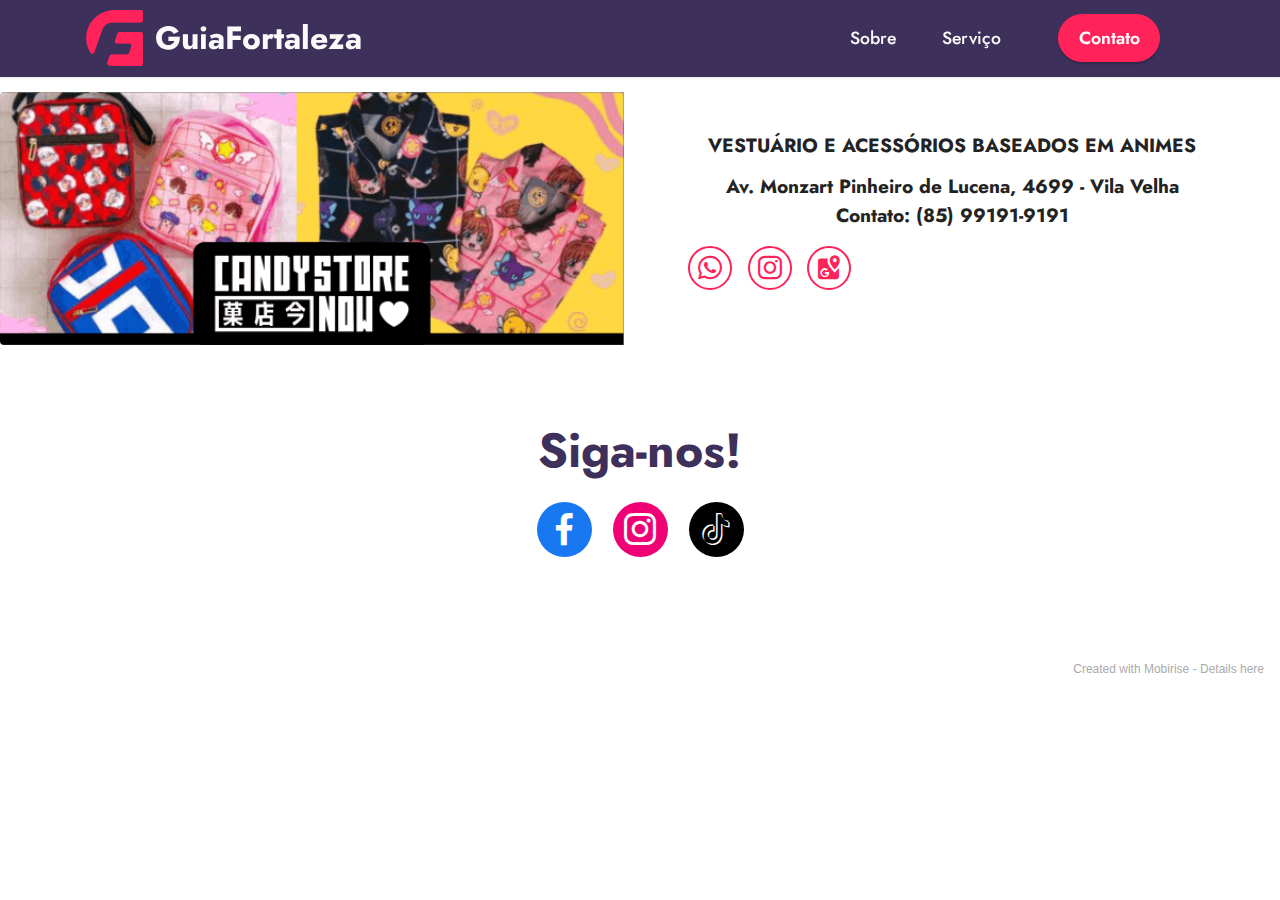
==== page1.html @ 25268244 "Add files via upload" ====
<!DOCTYPE html>
<html  >
<head>
  <!-- Site made with Mobirise Website Builder v5.5.0, https://mobirise.com -->
  <meta charset="UTF-8">
  <meta http-equiv="X-UA-Compatible" content="IE=edge">
  <meta name="generator" content="Mobirise v5.5.0, mobirise.com">
  <meta name="viewport" content="width=device-width, initial-scale=1, minimum-scale=1">
  <link rel="shortcut icon" href="assets/images/gflogo-112x111.png" type="image/x-icon">
  <meta name="description" content="As melhores lojas em um só lugar.">
  
  
  <title>Moda Feminina</title>
  <link rel="stylesheet" href="assets/bootstrap/css/bootstrap.min.css">
  <link rel="stylesheet" href="assets/bootstrap/css/bootstrap-grid.min.css">
  <link rel="stylesheet" href="assets/bootstrap/css/bootstrap-reboot.min.css">
  <link rel="stylesheet" href="assets/dropdown/css/style.css">
  <link rel="stylesheet" href="assets/socicon/css/styles.css">
  <link rel="stylesheet" href="assets/theme/css/style.css">
  <link rel="preload" href="https://fonts.googleapis.com/css?family=Jost:100,200,300,400,500,600,700,800,900,100i,200i,300i,400i,500i,600i,700i,800i,900i&display=swap" as="style" onload="this.onload=null;this.rel='stylesheet'">
  <noscript><link rel="stylesheet" href="https://fonts.googleapis.com/css?family=Jost:100,200,300,400,500,600,700,800,900,100i,200i,300i,400i,500i,600i,700i,800i,900i&display=swap"></noscript>
  <link rel="preload" as="style" href="assets/mobirise/css/mbr-additional.css"><link rel="stylesheet" href="assets/mobirise/css/mbr-additional.css" type="text/css">
  
  
  
  
</head>
<body>
  
  <section data-bs-version="5.1" class="menu menu2 cid-sQcCxmJMps" once="menu" id="menu2-y">
    
    <nav class="navbar navbar-dropdown navbar-fixed-top navbar-expand-lg">
        <div class="container">
            <div class="navbar-brand">
                <span class="navbar-logo">
                    <a href="index.html">
                        <img src="assets/images/gflogo-112x111.png" alt="Mobirise" style="height: 3.5rem;">
                    </a>
                </span>
                <span class="navbar-caption-wrap"><a class="navbar-caption text-white text-primary display-5" href="index.html">GuiaFortaleza<br></a></span>
            </div>
            <button class="navbar-toggler" type="button" data-toggle="collapse" data-bs-toggle="collapse" data-target="#navbarSupportedContent" data-bs-target="#navbarSupportedContent" aria-controls="navbarNavAltMarkup" aria-expanded="false" aria-label="Toggle navigation">
                <div class="hamburger">
                    <span></span>
                    <span></span>
                    <span></span>
                    <span></span>
                </div>
            </button>
            <div class="collapse navbar-collapse" id="navbarSupportedContent">
                <ul class="navbar-nav nav-dropdown" data-app-modern-menu="true"><li class="nav-item"><a class="nav-link link text-white display-4" href="https://mobiri.se">Sobre</a></li>
                    <li class="nav-item"><a class="nav-link link text-white display-4" href="https://mobiri.se">
                            Serviço</a></li></ul>
                
                <div class="navbar-buttons mbr-section-btn"><a class="btn btn-primary display-4" href="https://mobiri.se">Contato<br></a></div>
            </div>
        </div>
    </nav>
</section>

<section data-bs-version="5.1" class="team2 cid-sQcHciRrG6" xmlns="http://www.w3.org/1999/html" id="team2-16">
    
    
    <div>
        <div class="card">
            <div class="card-wrapper">
                <div class="row align-items-center">
                    <div class="col-12 col-md-6">
                        <div class="image-wrapper">
                            <img src="assets/images/csn-587x238.png" alt="Mobirise">
                        </div>
                    </div>
                    <div class="col-12 col-md">
                        <div class="card-box">
                            <h5 class="card-title mbr-fonts-style m-0 mb-3 display-7"><strong>VESTUÁRIO E ACESSÓRIOS BASEADOS EM ANIMES</strong></h5>
                            <h6 class="card-subtitle mbr-fonts-style mb-3 display-7"><strong>Av. Monzart Pinheiro de Lucena, 4699 - Vila Velha</strong><br><strong>Contato: (85) 99191-9191</strong></h6>
                            
                            <div class="social-row display-7">
                                <div class="soc-item">
                                    <a href="https://www.facebook.com/Mobirise/" target="_blank">
                                        <span class="mbr-iconfont socicon-whatsapp socicon"></span>
                                    </a>
                                </div>
                                <div class="soc-item">
                                    <a href="https://twitter.com/mobirise" target="_blank">
                                        <span class="mbr-iconfont socicon-instagram socicon"></span>
                                    </a>
                                </div>
                                <div class="soc-item">
                                    <a href="https://instagram.com/mobirise" target="_blank">
                                        <span class="mbr-iconfont socicon-googlemaps socicon"></span>
                                    </a>
                                </div>
                                
                                
                            </div>
                        </div>
                    </div>
                </div>
            </div>
        </div>
        
        
    </div>
</section>

<section data-bs-version="5.1" class="share3 cid-sQcCxp8EZg" id="share3-11">
    
     
    
    

    <div class="container">
        <div class="media-container-row">
            <div class="col-12">
                <h3 class="mbr-section-title align-center mb-3 mbr-fonts-style display-2">
                    <strong>Siga-nos!</strong></h3>
                <div class="social-list align-center">
                   
                    <a class="iconfont-wrapper bg-facebook m-2 " target="_blank" href="https://mobiri.se">
                            <span class="socicon-facebook socicon"></span>
                        </a>
                        
                        <a class="iconfont-wrapper bg-instagram m-2" href="https://mobiri.se" target="_blank">
                            <span class="socicon-instagram socicon"></span>
                        </a>
                        
                        
                        
                        
                        
                        <a class="iconfont-wrapper bg-tiktok m-2" href="https://mobiri.se" target="_blank">
                            <span class="socicon-tiktok socicon"></span>
                        </a>
                        
                        
                </div>
            </div>
        </div>
    </div>
</section><section style="background-color: #fff; font-family: -apple-system, BlinkMacSystemFont, 'Segoe UI', 'Roboto', 'Helvetica Neue', Arial, sans-serif; color:#aaa; font-size:12px; padding: 0; align-items: center; display: flex;"><a href="https://mobirise.site/l" style="flex: 1 1; height: 3rem; padding-left: 1rem;"></a><p style="flex: 0 0 auto; margin:0; padding-right:1rem;">Created with Mobirise - <a href="https://mobirise.site/k" style="color:#aaa;">Details here</a></p></section><script src="assets/bootstrap/js/bootstrap.bundle.min.js"></script>  <script src="assets/smoothscroll/smooth-scroll.js"></script>  <script src="assets/ytplayer/index.js"></script>  <script src="assets/dropdown/js/navbar-dropdown.js"></script>  <script src="assets/theme/js/script.js"></script>  
  
  
</body>
</html>
---- assets/dropdown/css/style.css ----
.navbar-dropdown {
  left: 0;
  padding: 0;
  position: absolute;
  right: 0;
  top: 0;
  transition: all 0.45s ease;
  z-index: 1030;
  background: #282828; }
  .navbar-dropdown .navbar-logo {
    margin-right: 0.8rem;
    transition: margin 0.3s ease-in-out;
    vertical-align: middle; }
    .navbar-dropdown .navbar-logo img {
      height: 3.125rem;
      transition: all 0.3s ease-in-out; }
    .navbar-dropdown .navbar-logo.mbr-iconfont {
      font-size: 3.125rem;
      line-height: 3.125rem; }
  .navbar-dropdown .navbar-caption {
    font-weight: 700;
    white-space: normal;
    vertical-align: -4px;
    line-height: 3.125rem !important; }
    .navbar-dropdown .navbar-caption, .navbar-dropdown .navbar-caption:hover {
      color: inherit;
      text-decoration: none; }
  .navbar-dropdown .mbr-iconfont + .navbar-caption {
    vertical-align: -1px; }
  .navbar-dropdown.navbar-fixed-top {
    position: fixed; }
  .navbar-dropdown .navbar-brand span {
    vertical-align: -4px; }
  .navbar-dropdown.bg-color.transparent {
    background: none; }
  .navbar-dropdown.navbar-short .navbar-brand {
    padding: 0.625rem 0; }
    .navbar-dropdown.navbar-short .navbar-brand span {
      vertical-align: -1px; }
  .navbar-dropdown.navbar-short .navbar-caption {
    line-height: 2.375rem !important;
    vertical-align: -2px; }
  .navbar-dropdown.navbar-short .navbar-logo {
    margin-right: 0.5rem; }
    .navbar-dropdown.navbar-short .navbar-logo img {
      height: 2.375rem; }
    .navbar-dropdown.navbar-short .navbar-logo.mbr-iconfont {
      font-size: 2.375rem;
      line-height: 2.375rem; }
  .navbar-dropdown.navbar-short .mbr-table-cell {
    height: 3.625rem; }
  .navbar-dropdown .navbar-close {
    left: 0.6875rem;
    position: fixed;
    top: 0.75rem;
    z-index: 1000; }
  .navbar-dropdown .hamburger-icon {
    content: "";
    display: inline-block;
    vertical-align: middle;
    width: 16px;
    -webkit-box-shadow: 0 -6px 0 1px #282828,0 0 0 1px #282828,0 6px 0 1px #282828;
    -moz-box-shadow: 0 -6px 0 1px #282828,0 0 0 1px #282828,0 6px 0 1px #282828;
    box-shadow: 0 -6px 0 1px #282828,0 0 0 1px #282828,0 6px 0 1px #282828; }

.dropdown-menu .dropdown-toggle[data-toggle="dropdown-submenu"]::after {
  border-bottom: 0.35em solid transparent;
  border-left: 0.35em solid;
  border-right: 0;
  border-top: 0.35em solid transparent;
  margin-left: 0.3rem; }

.dropdown-menu .dropdown-item:focus {
  outline: 0; }

.nav-dropdown {
  font-size: 0.75rem;
  font-weight: 500;
  height: auto !important; }
  .nav-dropdown .nav-btn {
    padding-left: 1rem; }
  .nav-dropdown .link {
    margin: .667em 1.667em;
    font-weight: 500;
    padding: 0;
    transition: color .2s ease-in-out; }
    .nav-dropdown .link.dropdown-toggle {
      margin-right: 2.583em; }
      .nav-dropdown .link.dropdown-toggle::after {
        margin-left: .25rem;
        border-top: 0.35em solid;
        border-right: 0.35em solid transparent;
        border-left: 0.35em solid transparent;
        border-bottom: 0; }
      .nav-dropdown .link.dropdown-toggle[aria-expanded="true"] {
        margin: 0;
        padding: 0.667em 3.263em  0.667em 1.667em; }
  .nav-dropdown .link::after,
  .nav-dropdown .dropdown-item::after {
    color: inherit; }
  .nav-dropdown .btn {
    font-size: 0.75rem;
    font-weight: 700;
    letter-spacing: 0;
    margin-bottom: 0;
    padding-left: 1.25rem;
    padding-right: 1.25rem; }
  .nav-dropdown .dropdown-menu {
    border-radius: 0;
    border: 0;
    left: 0;
    margin: 0;
    padding-bottom: 1.25rem;
    padding-top: 1.25rem;
    position: relative; }
  .nav-dropdown .dropdown-submenu {
    margin-left: 0.125rem;
    top: 0; }
  .nav-dropdown .dropdown-item {
    font-weight: 500;
    line-height: 2;
    padding: 0.3846em 4.615em 0.3846em 1.5385em;
    position: relative;
    transition: color .2s ease-in-out, background-color .2s ease-in-out; }
    .nav-dropdown .dropdown-item::after {
      margin-top: -0.3077em;
      position: absolute;
      right: 1.1538em;
      top: 50%; }
    .nav-dropdown .dropdown-item:focus, .nav-dropdown .dropdown-item:hover {
      background: none; }

@media (max-width: 767px) {
  .nav-dropdown.navbar-toggleable-sm {
    bottom: 0;
    display: none;
    left: 0;
    overflow-x: hidden;
    position: fixed;
    top: 0;
    transform: translateX(-100%);
    -ms-transform: translateX(-100%);
    -webkit-transform: translateX(-100%);
    width: 18.75rem;
    z-index: 999; } }
.nav-dropdown.navbar-toggleable-xl {
  bottom: 0;
  display: none;
  left: 0;
  overflow-x: hidden;
  position: fixed;
  top: 0;
  transform: translateX(-100%);
  -ms-transform: translateX(-100%);
  -webkit-transform: translateX(-100%);
  width: 18.75rem;
  z-index: 999; }

.nav-dropdown-sm {
  display: block !important;
  overflow-x: hidden;
  overflow: auto;
  padding-top: 3.875rem; }
  .nav-dropdown-sm::after {
    content: "";
    display: block;
    height: 3rem;
    width: 100%; }
  .nav-dropdown-sm.collapse.in ~ .navbar-close {
    display: block !important; }
  .nav-dropdown-sm.collapsing, .nav-dropdown-sm.collapse.in {
    transform: translateX(0);
    -ms-transform: translateX(0);
    -webkit-transform: translateX(0);
    transition: all 0.25s ease-out;
    -webkit-transition: all 0.25s ease-out;
    background: #282828; }
  .nav-dropdown-sm.collapsing[aria-expanded="false"] {
    transform: translateX(-100%);
    -ms-transform: translateX(-100%);
    -webkit-transform: translateX(-100%); }
  .nav-dropdown-sm .nav-item {
    display: block;
    margin-left: 0 !important;
    padding-left: 0; }
  .nav-dropdown-sm .link,
  .nav-dropdown-sm .dropdown-item {
    border-top: 1px dotted rgba(255, 255, 255, 0.1);
    font-size: 0.8125rem;
    line-height: 1.6;
    margin: 0 !important;
    padding: 0.875rem 2.4rem 0.875rem 1.5625rem !important;
    position: relative;
    white-space: normal; }
    .nav-dropdown-sm .link:focus, .nav-dropdown-sm .link:hover,
    .nav-dropdown-sm .dropdown-item:focus,
    .nav-dropdown-sm .dropdown-item:hover {
      background: rgba(0, 0, 0, 0.2) !important;
      color: #c0a375; }
  .nav-dropdown-sm .nav-btn {
    position: relative;
    padding: 1.5625rem 1.5625rem 0 1.5625rem; }
    .nav-dropdown-sm .nav-btn::before {
      border-top: 1px dotted rgba(255, 255, 255, 0.1);
      content: "";
      left: 0;
      position: absolute;
      top: 0;
      width: 100%; }
    .nav-dropdown-sm .nav-btn + .nav-btn {
      padding-top: 0.625rem; }
      .nav-dropdown-sm .nav-btn + .nav-btn::before {
        display: none; }
  .nav-dropdown-sm .btn {
    padding: 0.625rem 0; }
  .nav-dropdown-sm .dropdown-toggle[data-toggle="dropdown-submenu"]::after {
    margin-left: .25rem;
    border-top: 0.35em solid;
    border-right: 0.35em solid transparent;
    border-left: 0.35em solid transparent;
    border-bottom: 0; }
  .nav-dropdown-sm .dropdown-toggle[data-toggle="dropdown-submenu"][aria-expanded="true"]::after {
    border-top: 0;
    border-right: 0.35em solid transparent;
    border-left: 0.35em solid transparent;
    border-bottom: 0.35em solid; }
  .nav-dropdown-sm .dropdown-menu {
    margin: 0;
    padding: 0;
    position: relative;
    top: 0;
    left: 0;
    width: 100%;
    border: 0;
    float: none;
    border-radius: 0;
    background: none; }
  .nav-dropdown-sm .dropdown-submenu {
    left: 100%;
    margin-left: 0.125rem;
    margin-top: -1.25rem;
    top: 0; }

.navbar-toggleable-sm .nav-dropdown .dropdown-menu {
  position: absolute; }

.navbar-toggleable-sm .nav-dropdown .dropdown-submenu {
  left: 100%;
  margin-left: 0.125rem;
  margin-top: -1.25rem;
  top: 0; }

.navbar-toggleable-sm.opened .nav-dropdown .dropdown-menu {
  position: relative; }

.navbar-toggleable-sm.opened .nav-dropdown .dropdown-submenu {
  left: 0;
  margin-left: 00rem;
  margin-top: 0rem;
  top: 0; }

.is-builder .nav-dropdown.collapsing {
  transition: none !important; }
---- assets/socicon/css/styles.css ----
@charset "UTF-8";

@font-face {
  font-family: 'Socicon';
  src:  url('../fonts/socicon.eot');
  src:  url('../fonts/socicon.eot?#iefix') format('embedded-opentype'),
    url('../fonts/socicon.woff2') format('woff2'),
    url('../fonts/socicon.ttf') format('truetype'),
    url('../fonts/socicon.woff') format('woff'),
    url('../fonts/socicon.svg#socicon') format('svg');
  font-weight: normal;
  font-style: normal;
  font-display: swap;
}

[data-icon]:before {
  font-family: "socicon" !important;
  content: attr(data-icon);
  font-style: normal !important;
  font-weight: normal !important;
  font-variant: normal !important;
  text-transform: none !important;
  speak: none;
  line-height: 1;
  -webkit-font-smoothing: antialiased;
  -moz-osx-font-smoothing: grayscale;
}

[class^="socicon-"], [class*=" socicon-"] {
  /* use !important to prevent issues with browser extensions that change fonts */
  font-family: 'Socicon' !important;
  speak: none;
  font-style: normal;
  font-weight: normal;
  font-variant: normal;
  text-transform: none;
  line-height: 1;

  /* Better Font Rendering =========== */
  -webkit-font-smoothing: antialiased;
  -moz-osx-font-smoothing: grayscale;
}

.socicon-eitaa:before {
  content: "\e97c";
}
.socicon-soroush:before {
  content: "\e97d";
}
.socicon-bale:before {
  content: "\e97e";
}
.socicon-zazzle:before {
  content: "\e97b";
}
.socicon-society6:before {
  content: "\e97a";
}
.socicon-redbubble:before {
  content: "\e979";
}
.socicon-avvo:before {
  content: "\e978";
}
.socicon-stitcher:before {
  content: "\e977";
}
.socicon-googlehangouts:before {
  content: "\e974";
}
.socicon-dlive:before {
  content: "\e975";
}
.socicon-vsco:before {
  content: "\e976";
}
.socicon-flipboard:before {
  content: "\e973";
}
.socicon-ubuntu:before {
  content: "\e958";
}
.socicon-artstation:before {
  content: "\e959";
}
.socicon-invision:before {
  content: "\e95a";
}
.socicon-torial:before {
  content: "\e95b";
}
.socicon-collectorz:before {
  content: "\e95c";
}
.socicon-seenthis:before {
  content: "\e95d";
}
.socicon-googleplaymusic:before {
  content: "\e95e";
}
.socicon-debian:before {
  content: "\e95f";
}
.socicon-filmfreeway:before {
  content: "\e960";
}
.socicon-gnome:before {
  content: "\e961";
}
.socicon-itchio:before {
  content: "\e962";
}
.socicon-jamendo:before {
  content: "\e963";
}
.socicon-mix:before {
  content: "\e964";
}
.socicon-sharepoint:before {
  content: "\e965";
}
.socicon-tinder:before {
  content: "\e966";
}
.socicon-windguru:before {
  content: "\e967";
}
.socicon-cdbaby:before {
  content: "\e968";
}
.socicon-elementaryos:before {
  content: "\e969";
}
.socicon-stage32:before {
  content: "\e96a";
}
.socicon-tiktok:before {
  content: "\e96b";
}
.socicon-gitter:before {
  content: "\e96c";
}
.socicon-letterboxd:before {
  content: "\e96d";
}
.socicon-threema:before {
  content: "\e96e";
}
.socicon-splice:before {
  content: "\e96f";
}
.socicon-metapop:before {
  content: "\e970";
}
.socicon-naver:before {
  content: "\e971";
}
.socicon-remote:before {
  content: "\e972";
}
.socicon-internet:before {
  content: "\e957";
}
.socicon-moddb:before {
  content: "\e94b";
}
.socicon-indiedb:before {
  content: "\e94c";
}
.socicon-traxsource:before {
  content: "\e94d";
}
.socicon-gamefor:before {
  content: "\e94e";
}
.socicon-pixiv:before {
  content: "\e94f";
}
.socicon-myanimelist:before {
  content: "\e950";
}
.socicon-blackberry:before {
  content: "\e951";
}
.socicon-wickr:before {
  content: "\e952";
}
.socicon-spip:before {
  content: "\e953";
}
.socicon-napster:before {
  content: "\e954";
}
.socicon-beatport:before {
  content: "\e955";
}
.socicon-hackerone:before {
  content: "\e956";
}
.socicon-hackernews:before {
  content: "\e946";
}
.socicon-smashwords:before {
  content: "\e947";
}
.socicon-kobo:before {
  content: "\e948";
}
.socicon-bookbub:before {
  content: "\e949";
}
.socicon-mailru:before {
  content: "\e94a";
}
.socicon-gitlab:before {
  content: "\e945";
}
.socicon-instructables:before {
  content: "\e944";
}
.socicon-portfolio:before {
  content: "\e943";
}
.socicon-codered:before {
  content: "\e940";
}
.socicon-origin:before {
  content: "\e941";
}
.socicon-nextdoor:before {
  content: "\e942";
}
.socicon-udemy:before {
  content: "\e93f";
}
.socicon-livemaster:before {
  content: "\e93e";
}
.socicon-crunchbase:before {
  content: "\e93b";
}
.socicon-homefy:before {
  content: "\e93c";
}
.socicon-calendly:before {
  content: "\e93d";
}
.socicon-realtor:before {
  content: "\e90f";
}
.socicon-tidal:before {
  content: "\e910";
}
.socicon-qobuz:before {
  content: "\e911";
}
.socicon-natgeo:before {
  content: "\e912";
}
.socicon-mastodon:before {
  content: "\e913";
}
.socicon-unsplash:before {
  content: "\e914";
}
.socicon-homeadvisor:before {
  content: "\e915";
}
.socicon-angieslist:before {
  content: "\e916";
}
.socicon-codepen:before {
  content: "\e917";
}
.socicon-slack:before {
  content: "\e918";
}
.socicon-openaigym:before {
  content: "\e919";
}
.socicon-logmein:before {
  content: "\e91a";
}
.socicon-fiverr:before {
  content: "\e91b";
}
.socicon-gotomeeting:before {
  content: "\e91c";
}
.socicon-aliexpress:before {
  content: "\e91d";
}
.socicon-guru:before {
  content: "\e91e";
}
.socicon-appstore:before {
  content: "\e91f";
}
.socicon-homes:before {
  content: "\e920";
}
.socicon-zoom:before {
  content: "\e921";
}
.socicon-alibaba:before {
  content: "\e922";
}
.socicon-craigslist:before {
  content: "\e923";
}
.socicon-wix:before {
  content: "\e924";
}
.socicon-redfin:before {
  content: "\e925";
}
.socicon-googlecalendar:before {
  content: "\e926";
}
.socicon-shopify:before {
  content: "\e927";
}
.socicon-freelancer:before {
  content: "\e928";
}
.socicon-seedrs:before {
  content: "\e929";
}
.socicon-bing:before {
  content: "\e92a";
}
.socicon-doodle:before {
  content: "\e92b";
}
.socicon-bonanza:before {
  content: "\e92c";
}
.socicon-squarespace:before {
  content: "\e92d";
}
.socicon-toptal:before {
  content: "\e92e";
}
.socicon-gust:before {
  content: "\e92f";
}
.socicon-ask:before {
  content: "\e930";
}
.socicon-trulia:before {
  content: "\e931";
}
.socicon-loomly:before {
  content: "\e932";
}
.socicon-ghost:before {
  content: "\e933";
}
.socicon-upwork:before {
  content: "\e934";
}
.socicon-fundable:before {
  content: "\e935";
}
.socicon-booking:before {
  content: "\e936";
}
.socicon-googlemaps:before {
  content: "\e937";
}
.socicon-zillow:before {
  content: "\e938";
}
.socicon-niconico:before {
  content: "\e939";
}
.socicon-toneden:before {
  content: "\e93a";
}
.socicon-augment:before {
  content: "\e908";
}
.socicon-bitbucket:before {
  content: "\e909";
}
.socicon-fyuse:before {
  content: "\e90a";
}
.socicon-yt-gaming:before {
  content: "\e90b";
}
.socicon-sketchfab:before {
  content: "\e90c";
}
.socicon-mobcrush:before {
  content: "\e90d";
}
.socicon-microsoft:before {
  content: "\e90e";
}
.socicon-pandora:before {
  content: "\e907";
}
.socicon-messenger:before {
  content: "\e906";
}
.socicon-gamewisp:before {
  content: "\e905";
}
.socicon-bloglovin:before {
  content: "\e904";
}
.socicon-tunein:before {
  content: "\e903";
}
.socicon-gamejolt:before {
  content: "\e901";
}
.socicon-trello:before {
  content: "\e902";
}
.socicon-spreadshirt:before {
  content: "\e900";
}
.socicon-500px:before {
  content: "\e000";
}
.socicon-8tracks:before {
  content: "\e001";
}
.socicon-airbnb:before {
  content: "\e002";
}
.socicon-alliance:before {
  content: "\e003";
}
.socicon-amazon:before {
  content: "\e004";
}
.socicon-amplement:before {
  content: "\e005";
}
.socicon-android:before {
  content: "\e006";
}
.socicon-angellist:before {
  content: "\e007";
}
.socicon-apple:before {
  content: "\e008";
}
.socicon-appnet:before {
  content: "\e009";
}
.socicon-baidu:before {
  content: "\e00a";
}
.socicon-bandcamp:before {
  content: "\e00b";
}
.socicon-battlenet:before {
  content: "\e00c";
}
.socicon-mixer:before {
  content: "\e00d";
}
.socicon-bebee:before {
  content: "\e00e";
}
.socicon-bebo:before {
  content: "\e00f";
}
.socicon-behance:before {
  content: "\e010";
}
.socicon-blizzard:before {
  content: "\e011";
}
.socicon-blogger:before {
  content: "\e012";
}
.socicon-buffer:before {
  content: "\e013";
}
.socicon-chrome:before {
  content: "\e014";
}
.socicon-coderwall:before {
  content: "\e015";
}
.socicon-curse:before {
  content: "\e016";
}
.socicon-dailymotion:before {
  content: "\e017";
}
.socicon-deezer:before {
  content: "\e018";
}
.socicon-delicious:before {
  content: "\e019";
}
.socicon-deviantart:before {
  content: "\e01a";
}
.socicon-diablo:before {
  content: "\e01b";
}
.socicon-digg:before {
  content: "\e01c";
}
.socicon-discord:before {
  content: "\e01d";
}
.socicon-disqus:before {
  content: "\e01e";
}
.socicon-douban:before {
  content: "\e01f";
}
.socicon-draugiem:before {
  content: "\e020";
}
.socicon-dribbble:before {
  content: "\e021";
}
.socicon-drupal:before {
  content: "\e022";
}
.socicon-ebay:before {
  content: "\e023";
}
.socicon-ello:before {
  content: "\e024";
}
.socicon-endomodo:before {
  content: "\e025";
}
.socicon-envato:before {
  content: "\e026";
}
.socicon-etsy:before {
  content: "\e027";
}
.socicon-facebook:before {
  content: "\e028";
}
.socicon-feedburner:before {
  content: "\e029";
}
.socicon-filmweb:before {
  content: "\e02a";
}
.socicon-firefox:before {
  content: "\e02b";
}
.socicon-flattr:before {
  content: "\e02c";
}
.socicon-flickr:before {
  content: "\e02d";
}
.socicon-formulr:before {
  content: "\e02e";
}
.socicon-forrst:before {
  content: "\e02f";
}
.socicon-foursquare:before {
  content: "\e030";
}
.socicon-friendfeed:before {
  content: "\e031";
}
.socicon-github:before {
  content: "\e032";
}
.socicon-goodreads:before {
  content: "\e033";
}
.socicon-google:before {
  content: "\e034";
}
.socicon-googlescholar:before {
  content: "\e035";
}
.socicon-googlegroups:before {
  content: "\e036";
}
.socicon-googlephotos:before {
  content: "\e037";
}
.socicon-googleplus:before {
  content: "\e038";
}
.socicon-grooveshark:before {
  content: "\e039";
}
.socicon-hackerrank:before {
  content: "\e03a";
}
.socicon-hearthstone:before {
  content: "\e03b";
}
.socicon-hellocoton:before {
  content: "\e03c";
}
.socicon-heroes:before {
  content: "\e03d";
}
.socicon-smashcast:before {
  content: "\e03e";
}
.socicon-horde:before {
  content: "\e03f";
}
.socicon-houzz:before {
  content: "\e040";
}
.socicon-icq:before {
  content: "\e041";
}
.socicon-identica:before {
  content: "\e042";
}
.socicon-imdb:before {
  content: "\e043";
}
.socicon-instagram:before {
  content: "\e044";
}
.socicon-issuu:before {
  content: "\e045";
}
.socicon-istock:before {
  content: "\e046";
}
.socicon-itunes:before {
  content: "\e047";
}
.socicon-keybase:before {
  content: "\e048";
}
.socicon-lanyrd:before {
  content: "\e049";
}
.socicon-lastfm:before {
  content: "\e04a";
}
.socicon-line:before {
  content: "\e04b";
}
.socicon-linkedin:before {
  content: "\e04c";
}
.socicon-livejournal:before {
  content: "\e04d";
}
.socicon-lyft:before {
  content: "\e04e";
}
.socicon-macos:before {
  content: "\e04f";
}
.socicon-mail:before {
  content: "\e050";
}
.socicon-medium:before {
  content: "\e051";
}
.socicon-meetup:before {
  content: "\e052";
}
.socicon-mixcloud:before {
  content: "\e053";
}
.socicon-modelmayhem:before {
  content: "\e054";
}
.socicon-mumble:before {
  content: "\e055";
}
.socicon-myspace:before {
  content: "\e056";
}
.socicon-newsvine:before {
  content: "\e057";
}
.socicon-nintendo:before {
  content: "\e058";
}
.socicon-npm:before {
  content: "\e059";
}
.socicon-odnoklassniki:before {
  content: "\e05a";
}
.socicon-openid:before {
  content: "\e05b";
}
.socicon-opera:before {
  content: "\e05c";
}
.socicon-outlook:before {
  content: "\e05d";
}
.socicon-overwatch:before {
  content: "\e05e";
}
.socicon-patreon:before {
  content: "\e05f";
}
.socicon-paypal:before {
  content: "\e060";
}
.socicon-periscope:before {
  content: "\e061";
}
.socicon-persona:before {
  content: "\e062";
}
.socicon-pinterest:before {
  content: "\e063";
}
.socicon-play:before {
  content: "\e064";
}
.socicon-player:before {
  content: "\e065";
}
.socicon-playstation:before {
  content: "\e066";
}
.socicon-pocket:before {
  content: "\e067";
}
.socicon-qq:before {
  content: "\e068";
}
.socicon-quora:before {
  content: "\e069";
}
.socicon-raidcall:before {
  content: "\e06a";
}
.socicon-ravelry:before {
  content: "\e06b";
}
.socicon-reddit:before {
  content: "\e06c";
}
.socicon-renren:before {
  content: "\e06d";
}
.socicon-researchgate:before {
  content: "\e06e";
}
.socicon-residentadvisor:before {
  content: "\e06f";
}
.socicon-reverbnation:before {
  content: "\e070";
}
.socicon-rss:before {
  content: "\e071";
}
.socicon-sharethis:before {
  content: "\e072";
}
.socicon-skype:before {
  content: "\e073";
}
.socicon-slideshare:before {
  content: "\e074";
}
.socicon-smugmug:before {
  content: "\e075";
}
.socicon-snapchat:before {
  content: "\e076";
}
.socicon-songkick:before {
  content: "\e077";
}
.socicon-soundcloud:before {
  content: "\e078";
}
.socicon-spotify:before {
  content: "\e079";
}
.socicon-stackexchange:before {
  content: "\e07a";
}
.socicon-stackoverflow:before {
  content: "\e07b";
}
.socicon-starcraft:before {
  content: "\e07c";
}
.socicon-stayfriends:before {
  content: "\e07d";
}
.socicon-steam:before {
  content: "\e07e";
}
.socicon-storehouse:before {
  content: "\e07f";
}
.socicon-strava:before {
  content: "\e080";
}
.socicon-streamjar:before {
  content: "\e081";
}
.socicon-stumbleupon:before {
  content: "\e082";
}
.socicon-swarm:before {
  content: "\e083";
}
.socicon-teamspeak:before {
  content: "\e084";
}
.socicon-teamviewer:before {
  content: "\e085";
}
.socicon-technorati:before {
  content: "\e086";
}
.socicon-telegram:before {
  content: "\e087";
}
.socicon-tripadvisor:before {
  content: "\e088";
}
.socicon-tripit:before {
  content: "\e089";
}
.socicon-triplej:before {
  content: "\e08a";
}
.socicon-tumblr:before {
  content: "\e08b";
}
.socicon-twitch:before {
  content: "\e08c";
}
.socicon-twitter:before {
  content: "\e08d";
}
.socicon-uber:before {
  content: "\e08e";
}
.socicon-ventrilo:before {
  content: "\e08f";
}
.socicon-viadeo:before {
  content: "\e090";
}
.socicon-viber:before {
  content: "\e091";
}
.socicon-viewbug:before {
  content: "\e092";
}
.socicon-vimeo:before {
  content: "\e093";
}
.socicon-vine:before {
  content: "\e094";
}
.socicon-vkontakte:before {
  content: "\e095";
}
.socicon-warcraft:before {
  content: "\e096";
}
.socicon-wechat:before {
  content: "\e097";
}
.socicon-weibo:before {
  content: "\e098";
}
.socicon-whatsapp:before {
  content: "\e099";
}
.socicon-wikipedia:before {
  content: "\e09a";
}
.socicon-windows:before {
  content: "\e09b";
}
.socicon-wordpress:before {
  content: "\e09c";
}
.socicon-wykop:before {
  content: "\e09d";
}
.socicon-xbox:before {
  content: "\e09e";
}
.socicon-xing:before {
  content: "\e09f";
}
.socicon-yahoo:before {
  content: "\e0a0";
}
.socicon-yammer:before {
  content: "\e0a1";
}
.socicon-yandex:before {
  content: "\e0a2";
}
.socicon-yelp:before {
  content: "\e0a3";
}
.socicon-younow:before {
  content: "\e0a4";
}
.socicon-youtube:before {
  content: "\e0a5";
}
.socicon-zapier:before {
  content: "\e0a6";
}
.socicon-zerply:before {
  content: "\e0a7";
}
.socicon-zomato:before {
  content: "\e0a8";
}
.socicon-zynga:before {
  content: "\e0a9";
}
---- assets/theme/css/style.css ----
@charset "UTF-8";
section {
  background-color: #ffffff;
}

body {
  font-style: normal;
  line-height: 1.5;
  font-weight: 400;
  color: #232323;
  position: relative;
}

button {
  background-color: transparent;
  border-color: transparent;
}

section,
.container,
.container-fluid {
  position: relative;
  word-wrap: break-word;
}

a.mbr-iconfont:hover {
  text-decoration: none;
}

.article .lead p,
.article .lead ul,
.article .lead ol,
.article .lead pre,
.article .lead blockquote {
  margin-bottom: 0;
}

a {
  font-style: normal;
  font-weight: 400;
  cursor: pointer;
}
a, a:hover {
  text-decoration: none;
}

.mbr-section-title {
  font-style: normal;
  line-height: 1.3;
}

.mbr-section-subtitle {
  line-height: 1.3;
}

.mbr-text {
  font-style: normal;
  line-height: 1.7;
}

h1,
h2,
h3,
h4,
h5,
h6,
.display-1,
.display-2,
.display-4,
.display-5,
.display-7,
span,
p,
a {
  line-height: 1;
  word-break: break-word;
  word-wrap: break-word;
  font-weight: 400;
}

b,
strong {
  font-weight: bold;
}

input:-webkit-autofill, input:-webkit-autofill:hover, input:-webkit-autofill:focus, input:-webkit-autofill:active {
  transition-delay: 9999s;
  -webkit-transition-property: background-color, color;
  transition-property: background-color, color;
}

textarea[type=hidden] {
  display: none;
}

section {
  background-position: 50% 50%;
  background-repeat: no-repeat;
  background-size: cover;
}
section .mbr-background-video,
section .mbr-background-video-preview {
  position: absolute;
  bottom: 0;
  left: 0;
  right: 0;
  top: 0;
}

.hidden {
  visibility: hidden;
}

.mbr-z-index20 {
  z-index: 20;
}

/*! Base colors */
.mbr-white {
  color: #ffffff;
}

.mbr-black {
  color: #111111;
}

.mbr-bg-white {
  background-color: #ffffff;
}

.mbr-bg-black {
  background-color: #000000;
}

/*! Text-aligns */
.align-left {
  text-align: left;
}

.align-center {
  text-align: center;
}

.align-right {
  text-align: right;
}

/*! Font-weight  */
.mbr-light {
  font-weight: 300;
}

.mbr-regular {
  font-weight: 400;
}

.mbr-semibold {
  font-weight: 500;
}

.mbr-bold {
  font-weight: 700;
}

/*! Media  */
.media-content {
  flex-basis: 100%;
}

.media-container-row {
  display: flex;
  flex-direction: row;
  flex-wrap: wrap;
  justify-content: center;
  align-content: center;
  align-items: start;
}
.media-container-row .media-size-item {
  width: 400px;
}

.media-container-column {
  display: flex;
  flex-direction: column;
  flex-wrap: wrap;
  justify-content: center;
  align-content: center;
  align-items: stretch;
}
.media-container-column > * {
  width: 100%;
}

@media (min-width: 992px) {
  .media-container-row {
    flex-wrap: nowrap;
  }
}
figure {
  margin-bottom: 0;
  overflow: hidden;
}

figure[mbr-media-size] {
  transition: width 0.1s;
}

img,
iframe {
  display: block;
  width: 100%;
}

.card {
  background-color: transparent;
  border: none;
}

.card-box {
  width: 100%;
}

.card-img {
  text-align: center;
  flex-shrink: 0;
  -webkit-flex-shrink: 0;
}

.media {
  max-width: 100%;
  margin: 0 auto;
}

.mbr-figure {
  align-self: center;
}

.media-container > div {
  max-width: 100%;
}

.mbr-figure img,
.card-img img {
  width: 100%;
}

@media (max-width: 991px) {
  .media-size-item {
    width: auto !important;
  }

  .media {
    width: auto;
  }

  .mbr-figure {
    width: 100% !important;
  }
}
/*! Buttons */
.mbr-section-btn {
  margin-left: -0.6rem;
  margin-right: -0.6rem;
  font-size: 0;
}

.btn {
  font-weight: 600;
  border-width: 1px;
  font-style: normal;
  margin: 0.6rem 0.6rem;
  white-space: normal;
  transition: all 0.2s ease-in-out;
  display: inline-flex;
  align-items: center;
  justify-content: center;
  word-break: break-word;
}

.btn-sm {
  font-weight: 600;
  letter-spacing: 0px;
  transition: all 0.3s ease-in-out;
}

.btn-md {
  font-weight: 600;
  letter-spacing: 0px;
  transition: all 0.3s ease-in-out;
}

.btn-lg {
  font-weight: 600;
  letter-spacing: 0px;
  transition: all 0.3s ease-in-out;
}

.btn-form {
  margin: 0;
}
.btn-form:hover {
  cursor: pointer;
}

nav .mbr-section-btn {
  margin-left: 0rem;
  margin-right: 0rem;
}

/*! Btn icon margin */
.btn .mbr-iconfont,
.btn.btn-sm .mbr-iconfont {
  order: 1;
  cursor: pointer;
  margin-left: 0.5rem;
  vertical-align: sub;
}

.btn.btn-md .mbr-iconfont,
.btn.btn-md .mbr-iconfont {
  margin-left: 0.8rem;
}

.mbr-regular {
  font-weight: 400;
}

.mbr-semibold {
  font-weight: 500;
}

.mbr-bold {
  font-weight: 700;
}

[type=submit] {
  -webkit-appearance: none;
}

/*! Full-screen */
.mbr-fullscreen .mbr-overlay {
  min-height: 100vh;
}

.mbr-fullscreen {
  display: flex;
  display: -moz-flex;
  display: -ms-flex;
  display: -o-flex;
  align-items: center;
  min-height: 100vh;
  padding-top: 3rem;
  padding-bottom: 3rem;
}

/*! Map */
.map {
  height: 25rem;
  position: relative;
}
.map iframe {
  width: 100%;
  height: 100%;
}

/*! Scroll to top arrow */
.mbr-arrow-up {
  bottom: 25px;
  right: 90px;
  position: fixed;
  text-align: right;
  z-index: 5000;
  color: #ffffff;
  font-size: 22px;
}

.mbr-arrow-up a {
  background: rgba(0, 0, 0, 0.2);
  border-radius: 50%;
  color: #fff;
  display: inline-block;
  height: 60px;
  width: 60px;
  border: 2px solid #fff;
  outline-style: none !important;
  position: relative;
  text-decoration: none;
  transition: all 0.3s ease-in-out;
  cursor: pointer;
  text-align: center;
}
.mbr-arrow-up a:hover {
  background-color: rgba(0, 0, 0, 0.4);
}
.mbr-arrow-up a i {
  line-height: 60px;
}

.mbr-arrow-up-icon {
  display: block;
  color: #fff;
}

.mbr-arrow-up-icon::before {
  content: "›";
  display: inline-block;
  font-family: serif;
  font-size: 22px;
  line-height: 1;
  font-style: normal;
  position: relative;
  top: 6px;
  left: -4px;
  transform: rotate(-90deg);
}

/*! Arrow Down */
.mbr-arrow {
  position: absolute;
  bottom: 45px;
  left: 50%;
  width: 60px;
  height: 60px;
  cursor: pointer;
  background-color: rgba(80, 80, 80, 0.5);
  border-radius: 50%;
  transform: translateX(-50%);
}
@media (max-width: 767px) {
  .mbr-arrow {
    display: none;
  }
}
.mbr-arrow > a {
  display: inline-block;
  text-decoration: none;
  outline-style: none;
  -webkit-animation: arrowdown 1.7s ease-in-out infinite;
          animation: arrowdown 1.7s ease-in-out infinite;
  color: #ffffff;
}
.mbr-arrow > a > i {
  position: absolute;
  top: -2px;
  left: 15px;
  font-size: 2rem;
}

#scrollToTop a i::before {
  content: "";
  position: absolute;
  display: block;
  border-bottom: 2.5px solid #fff;
  border-left: 2.5px solid #fff;
  width: 27.8%;
  height: 27.8%;
  left: 50%;
  top: 51%;
  transform: translateY(-30%) translateX(-50%) rotate(135deg);
}

@keyframes arrowdown {
  0% {
    transform: translateY(0px);
  }
  50% {
    transform: translateY(-5px);
  }
  100% {
    transform: translateY(0px);
  }
}
@-webkit-keyframes arrowdown {
  0% {
    transform: translateY(0px);
  }
  50% {
    transform: translateY(-5px);
  }
  100% {
    transform: translateY(0px);
  }
}
@media (max-width: 500px) {
  .mbr-arrow-up {
    left: 0;
    right: 0;
    text-align: center;
  }
}
/*Gradients animation*/
@keyframes gradient-animation {
  from {
    background-position: 0% 100%;
    -webkit-animation-timing-function: ease-in-out;
            animation-timing-function: ease-in-out;
  }
  to {
    background-position: 100% 0%;
    -webkit-animation-timing-function: ease-in-out;
            animation-timing-function: ease-in-out;
  }
}
@-webkit-keyframes gradient-animation {
  from {
    background-position: 0% 100%;
    -webkit-animation-timing-function: ease-in-out;
            animation-timing-function: ease-in-out;
  }
  to {
    background-position: 100% 0%;
    -webkit-animation-timing-function: ease-in-out;
            animation-timing-function: ease-in-out;
  }
}
.bg-gradient {
  background-size: 200% 200%;
  animation: gradient-animation 5s infinite alternate;
  -webkit-animation: gradient-animation 5s infinite alternate;
}

.menu .navbar-brand {
  display: -webkit-flex;
}
.menu .navbar-brand span {
  display: flex;
  display: -webkit-flex;
}
.menu .navbar-brand .navbar-caption-wrap {
  display: -webkit-flex;
}
.menu .navbar-brand .navbar-logo img {
  display: -webkit-flex;
  width: auto;
}
@media (min-width: 768px) and (max-width: 991px) {
  .menu .navbar-toggleable-sm .navbar-nav {
    display: -ms-flexbox;
  }
}
@media (max-width: 991px) {
  .menu .navbar-collapse {
    max-height: 93.5vh;
  }
  .menu .navbar-collapse.show {
    overflow: auto;
  }
}
@media (min-width: 992px) {
  .menu .navbar-nav.nav-dropdown {
    display: -webkit-flex;
  }
  .menu .navbar-toggleable-sm .navbar-collapse {
    display: -webkit-flex !important;
  }
  .menu .collapsed .navbar-collapse {
    max-height: 93.5vh;
  }
  .menu .collapsed .navbar-collapse.show {
    overflow: auto;
  }
}
@media (max-width: 767px) {
  .menu .navbar-collapse {
    max-height: 80vh;
  }
}

.nav-link .mbr-iconfont {
  margin-right: 0.5rem;
}

.navbar {
  display: -webkit-flex;
  -webkit-flex-wrap: wrap;
  -webkit-align-items: center;
  -webkit-justify-content: space-between;
}

.navbar-collapse {
  -webkit-flex-basis: 100%;
  -webkit-flex-grow: 1;
  -webkit-align-items: center;
}

.nav-dropdown .link {
  padding: 0.667em 1.667em !important;
  margin: 0 !important;
}

.nav {
  display: -webkit-flex;
  -webkit-flex-wrap: wrap;
}

.row {
  display: -webkit-flex;
  -webkit-flex-wrap: wrap;
}

.justify-content-center {
  -webkit-justify-content: center;
}

.form-inline {
  display: -webkit-flex;
}

.card-wrapper {
  -webkit-flex: 1;
}

.carousel-control {
  z-index: 10;
  display: -webkit-flex;
}

.carousel-controls {
  display: -webkit-flex;
}

.media {
  display: -webkit-flex;
}

.form-group:focus {
  outline: none;
}

.jq-selectbox__select {
  padding: 7px 0;
  position: relative;
}

.jq-selectbox__dropdown {
  overflow: hidden;
  border-radius: 10px;
  position: absolute;
  top: 100%;
  left: 0 !important;
  width: 100% !important;
}

.jq-selectbox__trigger-arrow {
  right: 0;
  transform: translateY(-50%);
}

.jq-selectbox li {
  padding: 1.07em 0.5em;
}

input[type=range] {
  padding-left: 0 !important;
  padding-right: 0 !important;
}

.modal-dialog,
.modal-content {
  height: 100%;
}

.modal-dialog .carousel-inner {
  height: calc(100vh - 1.75rem);
}
@media (max-width: 575px) {
  .modal-dialog .carousel-inner {
    height: calc(100vh - 1rem);
  }
}

.carousel-item {
  text-align: center;
}

.carousel-item img {
  margin: auto;
}

.navbar-toggler {
  align-self: flex-start;
  padding: 0.25rem 0.75rem;
  font-size: 1.25rem;
  line-height: 1;
  background: transparent;
  border: 1px solid transparent;
  border-radius: 0.25rem;
}

.navbar-toggler:focus,
.navbar-toggler:hover {
  text-decoration: none;
  box-shadow: none;
}

.navbar-toggler-icon {
  display: inline-block;
  width: 1.5em;
  height: 1.5em;
  vertical-align: middle;
  content: "";
  background: no-repeat center center;
  background-size: 100% 100%;
}

.navbar-toggler-left {
  position: absolute;
  left: 1rem;
}

.navbar-toggler-right {
  position: absolute;
  right: 1rem;
}

.card-img {
  width: auto;
}

.menu .navbar.collapsed:not(.beta-menu) {
  flex-direction: column;
}

.carousel-item.active,
.carousel-item-next,
.carousel-item-prev {
  display: flex;
}

.note-air-layout .dropup .dropdown-menu,
.note-air-layout .navbar-fixed-bottom .dropdown .dropdown-menu {
  bottom: initial !important;
}

html,
body {
  height: auto;
  min-height: 100vh;
}

.dropup .dropdown-toggle::after {
  display: none;
}

.form-asterisk {
  font-family: initial;
  position: absolute;
  top: -2px;
  font-weight: normal;
}

.form-control-label {
  position: relative;
  cursor: pointer;
  margin-bottom: 0.357em;
  padding: 0;
}

.alert {
  color: #ffffff;
  border-radius: 0;
  border: 0;
  font-size: 1.1rem;
  line-height: 1.5;
  margin-bottom: 1.875rem;
  padding: 1.25rem;
  position: relative;
  text-align: center;
}
.alert.alert-form::after {
  background-color: inherit;
  bottom: -7px;
  content: "";
  display: block;
  height: 14px;
  left: 50%;
  margin-left: -7px;
  position: absolute;
  transform: rotate(45deg);
  width: 14px;
}

.form-control {
  background-color: #ffffff;
  background-clip: border-box;
  color: #232323;
  line-height: 1rem !important;
  height: auto;
  padding: 0.6rem 1.2rem;
  transition: border-color 0.25s ease 0s;
  border: 1px solid transparent !important;
  border-radius: 4px;
  box-shadow: rgba(0, 0, 0, 0.07) 0px 1px 1px 0px, rgba(0, 0, 0, 0.07) 0px 1px 3px 0px, rgba(0, 0, 0, 0.03) 0px 0px 0px 1px;
}
.form-active .form-control:invalid {
  border-color: red;
}

form .row {
  margin-left: -0.6rem;
  margin-right: -0.6rem;
}
form .row [class*=col] {
  padding-left: 0.6rem;
  padding-right: 0.6rem;
}

form .mbr-section-btn {
  margin: 0;
  padding-left: 0.6rem;
  padding-right: 0.6rem;
}

form .btn {
  display: flex;
  padding: 0.6rem 1.2rem;
  margin: 0;
}

form .form-check-input {
  margin-top: 0.5;
}

textarea.form-control {
  line-height: 1.5rem !important;
}

.form-group {
  margin-bottom: 1.2rem;
}

.form-control,
form .btn {
  min-height: 48px;
}

.gdpr-block label span.textGDPR input[name=gdpr] {
  top: 7px;
}

.form-control:focus {
  box-shadow: none;
}

:focus {
  outline: none;
}

.mbr-overlay {
  background-color: #000;
  bottom: 0;
  left: 0;
  opacity: 0.5;
  position: absolute;
  right: 0;
  top: 0;
  z-index: 0;
  pointer-events: none;
}

blockquote {
  font-style: italic;
  padding: 3rem;
  font-size: 1.09rem;
  position: relative;
  border-left: 3px solid;
}

ul,
ol,
pre,
blockquote {
  margin-bottom: 2.3125rem;
}

.mt-4 {
  margin-top: 2rem !important;
}

.mb-4 {
  margin-bottom: 2rem !important;
}

@media (min-width: 992px) {
  .container {
    padding-left: 16px;
    padding-right: 16px;
  }

  .row {
    margin-left: -16px;
    margin-right: -16px;
  }
  .row > [class*=col] {
    padding-left: 16px;
    padding-right: 16px;
  }
}
@media (min-width: 768px) {
  .container-fluid {
    padding-left: 32px;
    padding-right: 32px;
  }
}
@media (min-width: 768px) and (max-width: 991px) {
  .mbr-container {
    padding-left: 32px;
    padding-right: 32px;
  }
}
@media (max-width: 767px) {
  .mbr-container {
    padding-left: 16px;
    padding-right: 16px;
  }
}
.card-wrapper,
.item-wrapper {
  overflow: hidden;
}

.app-video-wrapper > img {
  opacity: 1;
}

.item {
  position: relative;
}

.dropdown-menu .dropdown-menu {
  left: 100%;
}

.dropdown-item + .dropdown-menu {
  display: none;
}

.dropdown-item:hover + .dropdown-menu,
.dropdown-menu:hover {
  display: block;
}.engine {
	position: absolute;
	text-indent: -2400px;
	text-align: center;
	padding: 0;
	top: 0;
	left: -2400px;
}
---- assets/mobirise/css/mbr-additional.css ----
body {
  font-family: Jost;
}
.display-1 {
  font-family: 'Jost', sans-serif;
  font-size: 4.6rem;
  line-height: 1.1;
}
.display-1 > .mbr-iconfont {
  font-size: 5.75rem;
}
.display-2 {
  font-family: 'Jost', sans-serif;
  font-size: 3rem;
  line-height: 1.1;
}
.display-2 > .mbr-iconfont {
  font-size: 3.75rem;
}
.display-4 {
  font-family: 'Jost', sans-serif;
  font-size: 1.1rem;
  line-height: 1.5;
}
.display-4 > .mbr-iconfont {
  font-size: 1.375rem;
}
.display-5 {
  font-family: 'Jost', sans-serif;
  font-size: 2rem;
  line-height: 1.5;
}
.display-5 > .mbr-iconfont {
  font-size: 2.5rem;
}
.display-7 {
  font-family: 'Jost', sans-serif;
  font-size: 1.2rem;
  line-height: 1.5;
}
.display-7 > .mbr-iconfont {
  font-size: 1.5rem;
}
/* ---- Fluid typography for mobile devices ---- */
/* 1.4 - font scale ratio ( bootstrap == 1.42857 ) */
/* 100vw - current viewport width */
/* (48 - 20)  48 == 48rem == 768px, 20 == 20rem == 320px(minimal supported viewport) */
/* 0.65 - min scale variable, may vary */
@media (max-width: 992px) {
  .display-1 {
    font-size: 3.68rem;
  }
}
@media (max-width: 768px) {
  .display-1 {
    font-size: 3.22rem;
    font-size: calc( 2.26rem + (4.6 - 2.26) * ((100vw - 20rem) / (48 - 20)));
    line-height: calc( 1.1 * (2.26rem + (4.6 - 2.26) * ((100vw - 20rem) / (48 - 20))));
  }
  .display-2 {
    font-size: 2.4rem;
    font-size: calc( 1.7rem + (3 - 1.7) * ((100vw - 20rem) / (48 - 20)));
    line-height: calc( 1.3 * (1.7rem + (3 - 1.7) * ((100vw - 20rem) / (48 - 20))));
  }
  .display-4 {
    font-size: 0.88rem;
    font-size: calc( 1.0350000000000001rem + (1.1 - 1.0350000000000001) * ((100vw - 20rem) / (48 - 20)));
    line-height: calc( 1.4 * (1.0350000000000001rem + (1.1 - 1.0350000000000001) * ((100vw - 20rem) / (48 - 20))));
  }
  .display-5 {
    font-size: 1.6rem;
    font-size: calc( 1.35rem + (2 - 1.35) * ((100vw - 20rem) / (48 - 20)));
    line-height: calc( 1.4 * (1.35rem + (2 - 1.35) * ((100vw - 20rem) / (48 - 20))));
  }
  .display-7 {
    font-size: 0.96rem;
    font-size: calc( 1.07rem + (1.2 - 1.07) * ((100vw - 20rem) / (48 - 20)));
    line-height: calc( 1.4 * (1.07rem + (1.2 - 1.07) * ((100vw - 20rem) / (48 - 20))));
  }
}
/* Buttons */
.btn {
  padding: 0.6rem 1.2rem;
  border-radius: 4px;
}
.btn-sm {
  padding: 0.6rem 1.2rem;
  border-radius: 4px;
}
.btn-md {
  padding: 0.6rem 1.2rem;
  border-radius: 4px;
}
.btn-lg {
  padding: 1rem 2.6rem;
  border-radius: 4px;
}
.bg-primary {
  background-color: #ff235a !important;
}
.bg-success {
  background-color: #6600cc !important;
}
.bg-info {
  background-color: #47b5ed !important;
}
.bg-warning {
  background-color: #ffe161 !important;
}
.bg-danger {
  background-color: #ff9966 !important;
}
.btn-primary,
.btn-primary:active {
  background-color: #ff235a !important;
  border-color: #ff235a !important;
  color: #ffffff !important;
  box-shadow: 0 2px 2px 0 rgba(0, 0, 0, 0.2);
}
.btn-primary:hover,
.btn-primary:focus,
.btn-primary.focus,
.btn-primary.active {
  color: #ffffff !important;
  background-color: #cb0033 !important;
  border-color: #cb0033 !important;
  box-shadow: 0 2px 5px 0 rgba(0, 0, 0, 0.2);
}
.btn-primary.disabled,
.btn-primary:disabled {
  color: #ffffff !important;
  background-color: #cb0033 !important;
  border-color: #cb0033 !important;
}
.btn-secondary,
.btn-secondary:active {
  background-color: #ff6666 !important;
  border-color: #ff6666 !important;
  color: #ffffff !important;
  box-shadow: 0 2px 2px 0 rgba(0, 0, 0, 0.2);
}
.btn-secondary:hover,
.btn-secondary:focus,
.btn-secondary.focus,
.btn-secondary.active {
  color: #ffffff !important;
  background-color: #ff0f0f !important;
  border-color: #ff0f0f !important;
  box-shadow: 0 2px 5px 0 rgba(0, 0, 0, 0.2);
}
.btn-secondary.disabled,
.btn-secondary:disabled {
  color: #ffffff !important;
  background-color: #ff0f0f !important;
  border-color: #ff0f0f !important;
}
.btn-info,
.btn-info:active {
  background-color: #47b5ed !important;
  border-color: #47b5ed !important;
  color: #ffffff !important;
  box-shadow: 0 2px 2px 0 rgba(0, 0, 0, 0.2);
}
.btn-info:hover,
.btn-info:focus,
.btn-info.focus,
.btn-info.active {
  color: #ffffff !important;
  background-color: #148cca !important;
  border-color: #148cca !important;
  box-shadow: 0 2px 5px 0 rgba(0, 0, 0, 0.2);
}
.btn-info.disabled,
.btn-info:disabled {
  color: #ffffff !important;
  background-color: #148cca !important;
  border-color: #148cca !important;
}
.btn-success,
.btn-success:active {
  background-color: #6600cc !important;
  border-color: #6600cc !important;
  color: #ffffff !important;
  box-shadow: 0 2px 2px 0 rgba(0, 0, 0, 0.2);
}
.btn-success:hover,
.btn-success:focus,
.btn-success.focus,
.btn-success.active {
  color: #ffffff !important;
  background-color: #3b0075 !important;
  border-color: #3b0075 !important;
  box-shadow: 0 2px 5px 0 rgba(0, 0, 0, 0.2);
}
.btn-success.disabled,
.btn-success:disabled {
  color: #ffffff !important;
  background-color: #3b0075 !important;
  border-color: #3b0075 !important;
}
.btn-warning,
.btn-warning:active {
  background-color: #ffe161 !important;
  border-color: #ffe161 !important;
  color: #614f00 !important;
  box-shadow: 0 2px 2px 0 rgba(0, 0, 0, 0.2);
}
.btn-warning:hover,
.btn-warning:focus,
.btn-warning.focus,
.btn-warning.active {
  color: #0a0800 !important;
  background-color: #ffd10a !important;
  border-color: #ffd10a !important;
  box-shadow: 0 2px 5px 0 rgba(0, 0, 0, 0.2);
}
.btn-warning.disabled,
.btn-warning:disabled {
  color: #614f00 !important;
  background-color: #ffd10a !important;
  border-color: #ffd10a !important;
}
.btn-danger,
.btn-danger:active {
  background-color: #ff9966 !important;
  border-color: #ff9966 !important;
  color: #ffffff !important;
  box-shadow: 0 2px 2px 0 rgba(0, 0, 0, 0.2);
}
.btn-danger:hover,
.btn-danger:focus,
.btn-danger.focus,
.btn-danger.active {
  color: #ffffff !important;
  background-color: #ff5f0f !important;
  border-color: #ff5f0f !important;
  box-shadow: 0 2px 5px 0 rgba(0, 0, 0, 0.2);
}
.btn-danger.disabled,
.btn-danger:disabled {
  color: #ffffff !important;
  background-color: #ff5f0f !important;
  border-color: #ff5f0f !important;
}
.btn-white,
.btn-white:active {
  background-color: #fafafa !important;
  border-color: #fafafa !important;
  color: #7a7a7a !important;
  box-shadow: 0 2px 2px 0 rgba(0, 0, 0, 0.2);
}
.btn-white:hover,
.btn-white:focus,
.btn-white.focus,
.btn-white.active {
  color: #4f4f4f !important;
  background-color: #cfcfcf !important;
  border-color: #cfcfcf !important;
  box-shadow: 0 2px 5px 0 rgba(0, 0, 0, 0.2);
}
.btn-white.disabled,
.btn-white:disabled {
  color: #7a7a7a !important;
  background-color: #cfcfcf !important;
  border-color: #cfcfcf !important;
}
.btn-black,
.btn-black:active {
  background-color: #232323 !important;
  border-color: #232323 !important;
  color: #ffffff !important;
  box-shadow: 0 2px 2px 0 rgba(0, 0, 0, 0.2);
}
.btn-black:hover,
.btn-black:focus,
.btn-black.focus,
.btn-black.active {
  color: #ffffff !important;
  background-color: #000000 !important;
  border-color: #000000 !important;
  box-shadow: 0 2px 5px 0 rgba(0, 0, 0, 0.2);
}
.btn-black.disabled,
.btn-black:disabled {
  color: #ffffff !important;
  background-color: #000000 !important;
  border-color: #000000 !important;
}
.btn-primary-outline,
.btn-primary-outline:active {
  background-color: transparent !important;
  border-color: transparent;
  color: #ff235a;
}
.btn-primary-outline:hover,
.btn-primary-outline:focus,
.btn-primary-outline.focus,
.btn-primary-outline.active {
  color: #cb0033 !important;
  background-color: transparent!important;
  border-color: transparent!important;
  box-shadow: none!important;
}
.btn-primary-outline.disabled,
.btn-primary-outline:disabled {
  color: #ffffff !important;
  background-color: #ff235a !important;
  border-color: #ff235a !important;
}
.btn-secondary-outline,
.btn-secondary-outline:active {
  background-color: transparent !important;
  border-color: transparent;
  color: #ff6666;
}
.btn-secondary-outline:hover,
.btn-secondary-outline:focus,
.btn-secondary-outline.focus,
.btn-secondary-outline.active {
  color: #ff0f0f !important;
  background-color: transparent!important;
  border-color: transparent!important;
  box-shadow: none!important;
}
.btn-secondary-outline.disabled,
.btn-secondary-outline:disabled {
  color: #ffffff !important;
  background-color: #ff6666 !important;
  border-color: #ff6666 !important;
}
.btn-info-outline,
.btn-info-outline:active {
  background-color: transparent !important;
  border-color: transparent;
  color: #47b5ed;
}
.btn-info-outline:hover,
.btn-info-outline:focus,
.btn-info-outline.focus,
.btn-info-outline.active {
  color: #148cca !important;
  background-color: transparent!important;
  border-color: transparent!important;
  box-shadow: none!important;
}
.btn-info-outline.disabled,
.btn-info-outline:disabled {
  color: #ffffff !important;
  background-color: #47b5ed !important;
  border-color: #47b5ed !important;
}
.btn-success-outline,
.btn-success-outline:active {
  background-color: transparent !important;
  border-color: transparent;
  color: #6600cc;
}
.btn-success-outline:hover,
.btn-success-outline:focus,
.btn-success-outline.focus,
.btn-success-outline.active {
  color: #3b0075 !important;
  background-color: transparent!important;
  border-color: transparent!important;
  box-shadow: none!important;
}
.btn-success-outline.disabled,
.btn-success-outline:disabled {
  color: #ffffff !important;
  background-color: #6600cc !important;
  border-color: #6600cc !important;
}
.btn-warning-outline,
.btn-warning-outline:active {
  background-color: transparent !important;
  border-color: transparent;
  color: #ffe161;
}
.btn-warning-outline:hover,
.btn-warning-outline:focus,
.btn-warning-outline.focus,
.btn-warning-outline.active {
  color: #ffd10a !important;
  background-color: transparent!important;
  border-color: transparent!important;
  box-shadow: none!important;
}
.btn-warning-outline.disabled,
.btn-warning-outline:disabled {
  color: #614f00 !important;
  background-color: #ffe161 !important;
  border-color: #ffe161 !important;
}
.btn-danger-outline,
.btn-danger-outline:active {
  background-color: transparent !important;
  border-color: transparent;
  color: #ff9966;
}
.btn-danger-outline:hover,
.btn-danger-outline:focus,
.btn-danger-outline.focus,
.btn-danger-outline.active {
  color: #ff5f0f !important;
  background-color: transparent!important;
  border-color: transparent!important;
  box-shadow: none!important;
}
.btn-danger-outline.disabled,
.btn-danger-outline:disabled {
  color: #ffffff !important;
  background-color: #ff9966 !important;
  border-color: #ff9966 !important;
}
.btn-black-outline,
.btn-black-outline:active {
  background-color: transparent !important;
  border-color: transparent;
  color: #232323;
}
.btn-black-outline:hover,
.btn-black-outline:focus,
.btn-black-outline.focus,
.btn-black-outline.active {
  color: #000000 !important;
  background-color: transparent!important;
  border-color: transparent!important;
  box-shadow: none!important;
}
.btn-black-outline.disabled,
.btn-black-outline:disabled {
  color: #ffffff !important;
  background-color: #232323 !important;
  border-color: #232323 !important;
}
.btn-white-outline,
.btn-white-outline:active {
  background-color: transparent !important;
  border-color: transparent;
  color: #fafafa;
}
.btn-white-outline:hover,
.btn-white-outline:focus,
.btn-white-outline.focus,
.btn-white-outline.active {
  color: #cfcfcf !important;
  background-color: transparent!important;
  border-color: transparent!important;
  box-shadow: none!important;
}
.btn-white-outline.disabled,
.btn-white-outline:disabled {
  color: #7a7a7a !important;
  background-color: #fafafa !important;
  border-color: #fafafa !important;
}
.text-primary {
  color: #ff235a !important;
}
.text-secondary {
  color: #ff6666 !important;
}
.text-success {
  color: #6600cc !important;
}
.text-info {
  color: #47b5ed !important;
}
.text-warning {
  color: #ffe161 !important;
}
.text-danger {
  color: #ff9966 !important;
}
.text-white {
  color: #fafafa !important;
}
.text-black {
  color: #232323 !important;
}
a.text-primary:hover,
a.text-primary:focus,
a.text-primary.active {
  color: #bc002f !important;
}
a.text-secondary:hover,
a.text-secondary:focus,
a.text-secondary.active {
  color: #ff0000 !important;
}
a.text-success:hover,
a.text-success:focus,
a.text-success.active {
  color: #330066 !important;
}
a.text-info:hover,
a.text-info:focus,
a.text-info.active {
  color: #1283bc !important;
}
a.text-warning:hover,
a.text-warning:focus,
a.text-warning.active {
  color: #facb00 !important;
}
a.text-danger:hover,
a.text-danger:focus,
a.text-danger.active {
  color: #ff5500 !important;
}
a.text-white:hover,
a.text-white:focus,
a.text-white.active {
  color: #c7c7c7 !important;
}
a.text-black:hover,
a.text-black:focus,
a.text-black.active {
  color: #000000 !important;
}
a[class*="text-"]:not(.nav-link):not(.dropdown-item):not([role]):not(.navbar-caption) {
  position: relative;
  background-image: transparent;
  background-size: 10000px 2px;
  background-repeat: no-repeat;
  background-position: 0px 1.2em;
  background-position: -10000px 1.2em;
}
a[class*="text-"]:not(.nav-link):not(.dropdown-item):not([role]):not(.navbar-caption):hover {
  transition: background-position 2s ease-in-out;
  background-image: linear-gradient(currentColor 50%, currentColor 50%);
  background-position: 0px 1.2em;
}
.nav-tabs .nav-link.active {
  color: #ff235a;
}
.nav-tabs .nav-link:not(.active) {
  color: #232323;
}
.alert-success {
  background-color: #70c770;
}
.alert-info {
  background-color: #47b5ed;
}
.alert-warning {
  background-color: #ffe161;
}
.alert-danger {
  background-color: #ff9966;
}
.mbr-section-btn a.btn:not(.btn-form) {
  border-radius: 100px;
}
.mbr-gallery-filter li a {
  border-radius: 100px !important;
}
.mbr-gallery-filter li.active .btn {
  background-color: #ff235a;
  border-color: #ff235a;
  color: #ffffff;
}
.mbr-gallery-filter li.active .btn:focus {
  box-shadow: none;
}
.nav-tabs .nav-link {
  border-radius: 100px !important;
}
a,
a:hover {
  color: #ff235a;
}
.mbr-plan-header.bg-primary .mbr-plan-subtitle,
.mbr-plan-header.bg-primary .mbr-plan-price-desc {
  color: #ffeff3;
}
.mbr-plan-header.bg-success .mbr-plan-subtitle,
.mbr-plan-header.bg-success .mbr-plan-price-desc {
  color: #cc99ff;
}
.mbr-plan-header.bg-info .mbr-plan-subtitle,
.mbr-plan-header.bg-info .mbr-plan-price-desc {
  color: #ffffff;
}
.mbr-plan-header.bg-warning .mbr-plan-subtitle,
.mbr-plan-header.bg-warning .mbr-plan-price-desc {
  color: #ffffff;
}
.mbr-plan-header.bg-danger .mbr-plan-subtitle,
.mbr-plan-header.bg-danger .mbr-plan-price-desc {
  color: #ffffff;
}
/* Scroll to top button*/
.scrollToTop_wraper {
  display: none;
}
.form-control {
  font-family: 'Jost', sans-serif;
  font-size: 1.1rem;
  line-height: 1.5;
  font-weight: 400;
}
.form-control > .mbr-iconfont {
  font-size: 1.375rem;
}
.form-control:hover,
.form-control:focus {
  box-shadow: rgba(0, 0, 0, 0.07) 0px 1px 1px 0px, rgba(0, 0, 0, 0.07) 0px 1px 3px 0px, rgba(0, 0, 0, 0.03) 0px 0px 0px 1px;
  border-color: #ff235a !important;
}
.form-control:-webkit-input-placeholder {
  font-family: 'Jost', sans-serif;
  font-size: 1.1rem;
  line-height: 1.5;
  font-weight: 400;
}
.form-control:-webkit-input-placeholder > .mbr-iconfont {
  font-size: 1.375rem;
}
blockquote {
  border-color: #ff235a;
}
/* Forms */
.mbr-form .input-group-btn a.btn {
  border-radius: 100px !important;
}
.mbr-form .input-group-btn a.btn:hover {
  box-shadow: 0 10px 40px 0 rgba(0, 0, 0, 0.2);
}
.mbr-form .input-group-btn button[type="submit"] {
  border-radius: 100px !important;
  padding: 1rem 3rem;
}
.mbr-form .input-group-btn button[type="submit"]:hover {
  box-shadow: 0 10px 40px 0 rgba(0, 0, 0, 0.2);
}
.jq-selectbox li:hover,
.jq-selectbox li.selected {
  background-color: #ff235a;
  color: #ffffff;
}
.jq-number__spin {
  transition: 0.25s ease;
}
.jq-number__spin:hover {
  border-color: #ff235a;
}
.jq-selectbox .jq-selectbox__trigger-arrow,
.jq-number__spin.minus:after,
.jq-number__spin.plus:after {
  transition: 0.4s;
  border-top-color: #353535;
  border-bottom-color: #353535;
}
.jq-selectbox:hover .jq-selectbox__trigger-arrow,
.jq-number__spin.minus:hover:after,
.jq-number__spin.plus:hover:after {
  border-top-color: #ff235a;
  border-bottom-color: #ff235a;
}
.xdsoft_datetimepicker .xdsoft_calendar td.xdsoft_default,
.xdsoft_datetimepicker .xdsoft_calendar td.xdsoft_current,
.xdsoft_datetimepicker .xdsoft_timepicker .xdsoft_time_box > div > div.xdsoft_current {
  color: #ffffff !important;
  background-color: #ff235a !important;
  box-shadow: none !important;
}
.xdsoft_datetimepicker .xdsoft_calendar td:hover,
.xdsoft_datetimepicker .xdsoft_timepicker .xdsoft_time_box > div > div:hover {
  color: #000000 !important;
  background: #ff6666 !important;
  box-shadow: none !important;
}
.lazy-bg {
  background-image: none !important;
}
.lazy-placeholder:not(section),
.lazy-none {
  display: block;
  position: relative;
  padding-bottom: 56.25%;
  width: 100%;
  height: auto;
}
iframe.lazy-placeholder,
.lazy-placeholder:after {
  content: '';
  position: absolute;
  width: 200px;
  height: 200px;
  background: transparent no-repeat center;
  background-size: contain;
  top: 50%;
  left: 50%;
  transform: translateX(-50%) translateY(-50%);
  background-image: url("data:image/svg+xml;charset=UTF-8,%3csvg width='32' height='32' viewBox='0 0 64 64' xmlns='http://www.w3.org/2000/svg' stroke='%23ff235a' %3e%3cg fill='none' fill-rule='evenodd'%3e%3cg transform='translate(16 16)' stroke-width='2'%3e%3ccircle stroke-opacity='.5' cx='16' cy='16' r='16'/%3e%3cpath d='M32 16c0-9.94-8.06-16-16-16'%3e%3canimateTransform attributeName='transform' type='rotate' from='0 16 16' to='360 16 16' dur='1s' repeatCount='indefinite'/%3e%3c/path%3e%3c/g%3e%3c/g%3e%3c/svg%3e");
}
section.lazy-placeholder:after {
  opacity: 0.5;
}
body {
  overflow-x: hidden;
}
a {
  transition: color 0.6s;
}
.cid-sOpmXSYdmo {
  z-index: 1000;
  width: 100%;
  position: relative;
  min-height: 60px;
}
.cid-sOpmXSYdmo nav.navbar {
  position: fixed;
}
.cid-sOpmXSYdmo .dropdown-item:before {
  font-family: Moririse2 !important;
  content: "\e966";
  display: inline-block;
  width: 0;
  position: absolute;
  left: 1rem;
  top: 0.5rem;
  margin-right: 0.5rem;
  line-height: 1;
  font-size: inherit;
  vertical-align: middle;
  text-align: center;
  overflow: hidden;
  transform: scale(0, 1);
  transition: all 0.25s ease-in-out;
}
.cid-sOpmXSYdmo .dropdown-menu {
  padding: 0;
  border-radius: 4px;
  box-shadow: 0 1px 3px 0 rgba(0, 0, 0, 0.1);
}
.cid-sOpmXSYdmo .dropdown-item {
  border-bottom: 1px solid #e6e6e6;
}
.cid-sOpmXSYdmo .dropdown-item:hover,
.cid-sOpmXSYdmo .dropdown-item:focus {
  background: #ff235a !important;
  color: white !important;
}
.cid-sOpmXSYdmo .dropdown-item:hover span {
  color: white;
}
.cid-sOpmXSYdmo .dropdown-item:first-child {
  border-top-left-radius: 4px;
  border-top-right-radius: 4px;
}
.cid-sOpmXSYdmo .dropdown-item:last-child {
  border-bottom: none;
  border-bottom-left-radius: 4px;
  border-bottom-right-radius: 4px;
}
.cid-sOpmXSYdmo .nav-dropdown .link {
  padding: 0 0.3em !important;
  margin: 0.667em 1em !important;
}
.cid-sOpmXSYdmo .nav-dropdown .link.dropdown-toggle::after {
  margin-left: 0.5rem;
  margin-top: 0.2rem;
}
.cid-sOpmXSYdmo .nav-link {
  position: relative;
}
.cid-sOpmXSYdmo .container {
  display: flex;
  margin: auto;
}
.cid-sOpmXSYdmo .iconfont-wrapper {
  color: #000000 !important;
  font-size: 1.5rem;
  padding-right: 0.5rem;
}
.cid-sOpmXSYdmo .dropdown-menu,
.cid-sOpmXSYdmo .navbar.opened {
  background: #3d305a !important;
}
.cid-sOpmXSYdmo .nav-item:focus,
.cid-sOpmXSYdmo .nav-link:focus {
  outline: none;
}
.cid-sOpmXSYdmo .dropdown .dropdown-menu .dropdown-item {
  width: auto;
  transition: all 0.25s ease-in-out;
}
.cid-sOpmXSYdmo .dropdown .dropdown-menu .dropdown-item::after {
  right: 0.5rem;
}
.cid-sOpmXSYdmo .dropdown .dropdown-menu .dropdown-item .mbr-iconfont {
  margin-right: 0.5rem;
  vertical-align: sub;
}
.cid-sOpmXSYdmo .dropdown .dropdown-menu .dropdown-item .mbr-iconfont:before {
  display: inline-block;
  transform: scale(1, 1);
  transition: all 0.25s ease-in-out;
}
.cid-sOpmXSYdmo .collapsed .dropdown-menu .dropdown-item:before {
  display: none;
}
.cid-sOpmXSYdmo .collapsed .dropdown .dropdown-menu .dropdown-item {
  padding: 0.235em 1.5em 0.235em 1.5em !important;
  transition: none;
  margin: 0 !important;
}
.cid-sOpmXSYdmo .navbar {
  min-height: 70px;
  transition: all 0.3s;
  border-bottom: 1px solid transparent;
  box-shadow: 0 1px 3px 0 rgba(0, 0, 0, 0.1);
  background: #3d305a;
}
.cid-sOpmXSYdmo .navbar.opened {
  transition: all 0.3s;
}
.cid-sOpmXSYdmo .navbar .dropdown-item {
  padding: 0.5rem 1.8rem;
}
.cid-sOpmXSYdmo .navbar .navbar-logo img {
  width: auto;
}
.cid-sOpmXSYdmo .navbar .navbar-collapse {
  justify-content: flex-end;
  z-index: 1;
}
.cid-sOpmXSYdmo .navbar.collapsed {
  justify-content: center;
}
.cid-sOpmXSYdmo .navbar.collapsed .nav-item .nav-link::before {
  display: none;
}
.cid-sOpmXSYdmo .navbar.collapsed.opened .dropdown-menu {
  top: 0;
}
@media (min-width: 992px) {
  .cid-sOpmXSYdmo .navbar.collapsed.opened:not(.navbar-short) .navbar-collapse {
    max-height: calc(98.5vh - 3.5rem);
  }
}
.cid-sOpmXSYdmo .navbar.collapsed .dropdown-menu .dropdown-submenu {
  left: 0 !important;
}
.cid-sOpmXSYdmo .navbar.collapsed .dropdown-menu .dropdown-item:after {
  right: auto;
}
.cid-sOpmXSYdmo .navbar.collapsed .dropdown-menu .dropdown-toggle[data-toggle="dropdown-submenu"]:after {
  margin-left: 0.5rem;
  margin-top: 0.2rem;
  border-top: 0.35em solid;
  border-right: 0.35em solid transparent;
  border-left: 0.35em solid transparent;
  border-bottom: 0;
  top: 41%;
}
.cid-sOpmXSYdmo .navbar.collapsed ul.navbar-nav li {
  margin: auto;
}
.cid-sOpmXSYdmo .navbar.collapsed .dropdown-menu .dropdown-item {
  padding: 0.25rem 1.5rem;
  text-align: center;
}
.cid-sOpmXSYdmo .navbar.collapsed .icons-menu {
  padding-left: 0;
  padding-right: 0;
  padding-top: 0.5rem;
  padding-bottom: 0.5rem;
}
@media (max-width: 991px) {
  .cid-sOpmXSYdmo .navbar .nav-item .nav-link::before {
    display: none;
  }
  .cid-sOpmXSYdmo .navbar.opened .dropdown-menu {
    top: 0;
  }
  .cid-sOpmXSYdmo .navbar .dropdown-menu .dropdown-submenu {
    left: 0 !important;
  }
  .cid-sOpmXSYdmo .navbar .dropdown-menu .dropdown-item:after {
    right: auto;
  }
  .cid-sOpmXSYdmo .navbar .dropdown-menu .dropdown-toggle[data-toggle="dropdown-submenu"]:after {
    margin-left: 0.5rem;
    margin-top: 0.2rem;
    border-top: 0.35em solid;
    border-right: 0.35em solid transparent;
    border-left: 0.35em solid transparent;
    border-bottom: 0;
    top: 40%;
  }
  .cid-sOpmXSYdmo .navbar .navbar-logo img {
    height: 3rem !important;
  }
  .cid-sOpmXSYdmo .navbar ul.navbar-nav li {
    margin: auto;
  }
  .cid-sOpmXSYdmo .navbar .dropdown-menu .dropdown-item {
    padding: 0.25rem 1.5rem !important;
    text-align: center;
  }
  .cid-sOpmXSYdmo .navbar .navbar-brand {
    flex-shrink: initial;
    flex-basis: auto;
    word-break: break-word;
    padding-right: 2rem;
  }
  .cid-sOpmXSYdmo .navbar .navbar-toggler {
    flex-basis: auto;
  }
  .cid-sOpmXSYdmo .navbar .icons-menu {
    padding-left: 0;
    padding-top: 0.5rem;
    padding-bottom: 0.5rem;
  }
}
.cid-sOpmXSYdmo .navbar.navbar-short {
  min-height: 60px;
}
.cid-sOpmXSYdmo .navbar.navbar-short .navbar-logo img {
  height: 2.5rem !important;
}
.cid-sOpmXSYdmo .navbar.navbar-short .navbar-brand {
  min-height: 60px;
  padding: 0;
}
.cid-sOpmXSYdmo .navbar-brand {
  min-height: 70px;
  flex-shrink: 0;
  align-items: center;
  margin-right: 0;
  padding: 10px 0;
  transition: all 0.3s;
  word-break: break-word;
  z-index: 1;
}
.cid-sOpmXSYdmo .navbar-brand .navbar-caption {
  line-height: inherit !important;
}
.cid-sOpmXSYdmo .navbar-brand .navbar-logo a {
  outline: none;
}
.cid-sOpmXSYdmo .dropdown-item.active,
.cid-sOpmXSYdmo .dropdown-item:active {
  background-color: transparent;
}
.cid-sOpmXSYdmo .navbar-expand-lg .navbar-nav .nav-link {
  padding: 0;
}
.cid-sOpmXSYdmo .nav-dropdown .link.dropdown-toggle {
  margin-right: 1.667em;
}
.cid-sOpmXSYdmo .nav-dropdown .link.dropdown-toggle[aria-expanded="true"] {
  margin-right: 0;
  padding: 0.667em 1.667em;
}
.cid-sOpmXSYdmo .navbar.navbar-expand-lg .dropdown .dropdown-menu {
  background: #3d305a;
}
.cid-sOpmXSYdmo .navbar.navbar-expand-lg .dropdown .dropdown-menu .dropdown-submenu {
  margin: 0;
  left: 100%;
}
.cid-sOpmXSYdmo .navbar .dropdown.open > .dropdown-menu {
  display: block;
}
.cid-sOpmXSYdmo ul.navbar-nav {
  flex-wrap: wrap;
}
.cid-sOpmXSYdmo .navbar-buttons {
  text-align: center;
  min-width: 170px;
}
.cid-sOpmXSYdmo button.navbar-toggler {
  outline: none;
  width: 31px;
  height: 20px;
  cursor: pointer;
  transition: all 0.2s;
  position: relative;
  align-self: center;
}
.cid-sOpmXSYdmo button.navbar-toggler .hamburger span {
  position: absolute;
  right: 0;
  width: 30px;
  height: 2px;
  border-right: 5px;
  background-color: #ffffff;
}
.cid-sOpmXSYdmo button.navbar-toggler .hamburger span:nth-child(1) {
  top: 0;
  transition: all 0.2s;
}
.cid-sOpmXSYdmo button.navbar-toggler .hamburger span:nth-child(2) {
  top: 8px;
  transition: all 0.15s;
}
.cid-sOpmXSYdmo button.navbar-toggler .hamburger span:nth-child(3) {
  top: 8px;
  transition: all 0.15s;
}
.cid-sOpmXSYdmo button.navbar-toggler .hamburger span:nth-child(4) {
  top: 16px;
  transition: all 0.2s;
}
.cid-sOpmXSYdmo nav.opened .hamburger span:nth-child(1) {
  top: 8px;
  width: 0;
  opacity: 0;
  right: 50%;
  transition: all 0.2s;
}
.cid-sOpmXSYdmo nav.opened .hamburger span:nth-child(2) {
  transform: rotate(45deg);
  transition: all 0.25s;
}
.cid-sOpmXSYdmo nav.opened .hamburger span:nth-child(3) {
  transform: rotate(-45deg);
  transition: all 0.25s;
}
.cid-sOpmXSYdmo nav.opened .hamburger span:nth-child(4) {
  top: 8px;
  width: 0;
  opacity: 0;
  right: 50%;
  transition: all 0.2s;
}
.cid-sOpmXSYdmo .navbar-dropdown {
  padding: 0 1rem;
  position: fixed;
}
.cid-sOpmXSYdmo a.nav-link {
  display: flex;
  align-items: center;
  justify-content: center;
}
.cid-sOpmXSYdmo .icons-menu {
  flex-wrap: nowrap;
  display: flex;
  justify-content: center;
  padding-left: 1rem;
  padding-right: 1rem;
  padding-top: 0.3rem;
  text-align: center;
}
@media screen and (-ms-high-contrast: active), (-ms-high-contrast: none) {
  .cid-sOpmXSYdmo .navbar {
    height: 70px;
  }
  .cid-sOpmXSYdmo .navbar.opened {
    height: auto;
  }
  .cid-sOpmXSYdmo .nav-item .nav-link:hover::before {
    width: 175%;
    max-width: calc(100% + 2rem);
    left: -1rem;
  }
}
.cid-sOpNqfASTn {
  padding-top: 4rem;
  padding-bottom: 0rem;
  background-color: #3d305a;
}
.cid-sOpNqfASTn img,
.cid-sOpNqfASTn .item-img {
  width: 100%;
  height: 100%;
  object-fit: cover;
}
.cid-sOpNqfASTn .item:focus,
.cid-sOpNqfASTn span:focus {
  outline: none;
}
.cid-sOpNqfASTn .item {
  cursor: pointer;
  margin-bottom: 2rem;
}
.cid-sOpNqfASTn .item-wrapper {
  position: relative;
  border-radius: 4px;
  background: #3d305a;
  height: 100%;
  display: flex;
  flex-flow: column nowrap;
}
@media (min-width: 992px) {
  .cid-sOpNqfASTn .item-wrapper .item-content {
    padding: 2rem;
  }
}
@media (max-width: 991px) {
  .cid-sOpNqfASTn .item-wrapper .item-content {
    padding: 1rem;
  }
}
.cid-sOpNqfASTn .mbr-section-btn {
  margin-top: auto !important;
}
.cid-sOpNqfASTn .mbr-section-title {
  color: #ffffff;
}
.cid-sOpNqfASTn .mbr-text,
.cid-sOpNqfASTn .mbr-section-btn {
  text-align: left;
}
.cid-sOpNqfASTn .item-title {
  text-align: left;
}
.cid-sOpNqfASTn .item-subtitle {
  text-align: left;
  color: #bbbbbb;
}
.cid-sOpNqfASTn .mbr-section-subtitle {
  color: #ff235a;
}
.cid-sOpxbXW7yj {
  padding-top: 1rem;
  padding-bottom: 0rem;
  background-color: #ff235a;
}
.cid-sOpxbXW7yj .embla__slide {
  display: flex;
  justify-content: center;
  position: relative;
  min-width: 570px;
  max-width: 570px;
}
@media (max-width: 768px) {
  .cid-sOpxbXW7yj .embla__slide {
    min-width: 70%;
    max-width: initial;
    margin-left: 1rem !important;
    margin-right: 1rem !important;
  }
}
.cid-sOpxbXW7yj .embla__button--next,
.cid-sOpxbXW7yj .embla__button--prev {
  display: flex;
}
.cid-sOpxbXW7yj .embla__button {
  top: 50%;
  width: 60px;
  height: 60px;
  margin-top: -1.5rem;
  font-size: 22px;
  background-color: rgba(0, 0, 0, 0.5);
  color: #fff;
  border: 2px solid #fff;
  border-radius: 50%;
  transition: all 0.3s;
  position: absolute;
  display: flex;
  justify-content: center;
  align-items: center;
  display: none;
}
@media (max-width: 768px) {
  .cid-sOpxbXW7yj .embla__button {
    display: none;
  }
}
.cid-sOpxbXW7yj .embla__button:disabled {
  cursor: default;
  display: none;
}
.cid-sOpxbXW7yj .embla__button:hover {
  background: #000;
  color: rgba(255, 255, 255, 0.5);
}
.cid-sOpxbXW7yj .embla__button.embla__button--prev {
  left: 0;
  margin-left: 2.5rem;
}
.cid-sOpxbXW7yj .embla__button.embla__button--next {
  right: 0;
  margin-right: 2.5rem;
}
@media (max-width: 768px) {
  .cid-sOpxbXW7yj .embla__button {
    top: auto;
  }
}
.cid-sOpxbXW7yj .user_image {
  width: 200px;
  height: 200px;
  margin-bottom: 1.6rem;
  overflow: hidden;
  border-radius: 50%;
  margin: 0 auto 2rem auto;
}
.cid-sOpxbXW7yj .user_image .item-wrapper {
  width: 200px;
  height: 200px;
}
.cid-sOpxbXW7yj .user_image img {
  width: 100%;
  min-width: 100%;
  min-height: 100%;
  object-fit: cover;
}
@media (max-width: 230px) {
  .cid-sOpxbXW7yj .user_image {
    width: 100%;
    height: auto;
  }
}
.cid-sOpxbXW7yj .embla {
  position: relative;
  width: 100%;
}
.cid-sOpxbXW7yj .embla__viewport {
  overflow: hidden;
  width: 100%;
}
.cid-sOpxbXW7yj .embla__viewport.is-draggable {
  cursor: grab;
}
.cid-sOpxbXW7yj .embla__viewport.is-dragging {
  cursor: grabbing;
}
.cid-sOpxbXW7yj .embla__container {
  display: flex;
  user-select: none;
  -webkit-touch-callout: none;
  -khtml-user-select: none;
  -webkit-tap-highlight-color: transparent;
}
.cid-sOpxbXW7yj H3 {
  color: #ffffff;
}
.cid-sOpxbXW7yj .user_text {
  color: #ffffff;
}
.cid-sOpyG7jQKn {
  padding-top: 5rem;
  padding-bottom: 5rem;
  background-color: #ffffff;
}
.cid-sOpyG7jQKn .bg-facebook {
  background: #1778f2;
  color: #ffffff;
}
.cid-sOpyG7jQKn .bg-facebook:hover {
  background: #0b60cb;
}
.cid-sOpyG7jQKn .bg-instagram {
  background: #f00075;
  color: #ffffff;
}
.cid-sOpyG7jQKn .bg-instagram:hover {
  background: #bd005c;
}
.cid-sOpyG7jQKn .bg-tiktok {
  background: #000000;
  color: #ffffff;
}
.cid-sOpyG7jQKn .bg-tiktok:hover {
  background: #000000;
}
.cid-sOpyG7jQKn .iconfont-wrapper {
  display: inline-block;
  font-size: 32px;
  border-radius: 50%;
  width: 55px;
  height: 55px;
  line-height: 55px;
  text-align: center;
  transition: all 0.3s ease-in-out;
}
.cid-sOpyG7jQKn [class^="socicon-"]:before,
.cid-sOpyG7jQKn [class*=" socicon-"]:before {
  line-height: 55px;
  padding: .6rem;
}
.cid-sOpyG7jQKn .mbr-section-title,
.cid-sOpyG7jQKn .social-list {
  color: #3d305a;
}
.cid-sQcCxmJMps {
  z-index: 1000;
  width: 100%;
  position: relative;
  min-height: 60px;
}
.cid-sQcCxmJMps nav.navbar {
  position: fixed;
}
.cid-sQcCxmJMps .dropdown-item:before {
  font-family: Moririse2 !important;
  content: "\e966";
  display: inline-block;
  width: 0;
  position: absolute;
  left: 1rem;
  top: 0.5rem;
  margin-right: 0.5rem;
  line-height: 1;
  font-size: inherit;
  vertical-align: middle;
  text-align: center;
  overflow: hidden;
  transform: scale(0, 1);
  transition: all 0.25s ease-in-out;
}
.cid-sQcCxmJMps .dropdown-menu {
  padding: 0;
  border-radius: 4px;
  box-shadow: 0 1px 3px 0 rgba(0, 0, 0, 0.1);
}
.cid-sQcCxmJMps .dropdown-item {
  border-bottom: 1px solid #e6e6e6;
}
.cid-sQcCxmJMps .dropdown-item:hover,
.cid-sQcCxmJMps .dropdown-item:focus {
  background: #ff235a !important;
  color: white !important;
}
.cid-sQcCxmJMps .dropdown-item:hover span {
  color: white;
}
.cid-sQcCxmJMps .dropdown-item:first-child {
  border-top-left-radius: 4px;
  border-top-right-radius: 4px;
}
.cid-sQcCxmJMps .dropdown-item:last-child {
  border-bottom: none;
  border-bottom-left-radius: 4px;
  border-bottom-right-radius: 4px;
}
.cid-sQcCxmJMps .nav-dropdown .link {
  padding: 0 0.3em !important;
  margin: 0.667em 1em !important;
}
.cid-sQcCxmJMps .nav-dropdown .link.dropdown-toggle::after {
  margin-left: 0.5rem;
  margin-top: 0.2rem;
}
.cid-sQcCxmJMps .nav-link {
  position: relative;
}
.cid-sQcCxmJMps .container {
  display: flex;
  margin: auto;
}
.cid-sQcCxmJMps .iconfont-wrapper {
  color: #000000 !important;
  font-size: 1.5rem;
  padding-right: 0.5rem;
}
.cid-sQcCxmJMps .dropdown-menu,
.cid-sQcCxmJMps .navbar.opened {
  background: #3d305a !important;
}
.cid-sQcCxmJMps .nav-item:focus,
.cid-sQcCxmJMps .nav-link:focus {
  outline: none;
}
.cid-sQcCxmJMps .dropdown .dropdown-menu .dropdown-item {
  width: auto;
  transition: all 0.25s ease-in-out;
}
.cid-sQcCxmJMps .dropdown .dropdown-menu .dropdown-item::after {
  right: 0.5rem;
}
.cid-sQcCxmJMps .dropdown .dropdown-menu .dropdown-item .mbr-iconfont {
  margin-right: 0.5rem;
  vertical-align: sub;
}
.cid-sQcCxmJMps .dropdown .dropdown-menu .dropdown-item .mbr-iconfont:before {
  display: inline-block;
  transform: scale(1, 1);
  transition: all 0.25s ease-in-out;
}
.cid-sQcCxmJMps .collapsed .dropdown-menu .dropdown-item:before {
  display: none;
}
.cid-sQcCxmJMps .collapsed .dropdown .dropdown-menu .dropdown-item {
  padding: 0.235em 1.5em 0.235em 1.5em !important;
  transition: none;
  margin: 0 !important;
}
.cid-sQcCxmJMps .navbar {
  min-height: 70px;
  transition: all 0.3s;
  border-bottom: 1px solid transparent;
  box-shadow: 0 1px 3px 0 rgba(0, 0, 0, 0.1);
  background: #3d305a;
}
.cid-sQcCxmJMps .navbar.opened {
  transition: all 0.3s;
}
.cid-sQcCxmJMps .navbar .dropdown-item {
  padding: 0.5rem 1.8rem;
}
.cid-sQcCxmJMps .navbar .navbar-logo img {
  width: auto;
}
.cid-sQcCxmJMps .navbar .navbar-collapse {
  justify-content: flex-end;
  z-index: 1;
}
.cid-sQcCxmJMps .navbar.collapsed {
  justify-content: center;
}
.cid-sQcCxmJMps .navbar.collapsed .nav-item .nav-link::before {
  display: none;
}
.cid-sQcCxmJMps .navbar.collapsed.opened .dropdown-menu {
  top: 0;
}
@media (min-width: 992px) {
  .cid-sQcCxmJMps .navbar.collapsed.opened:not(.navbar-short) .navbar-collapse {
    max-height: calc(98.5vh - 3.5rem);
  }
}
.cid-sQcCxmJMps .navbar.collapsed .dropdown-menu .dropdown-submenu {
  left: 0 !important;
}
.cid-sQcCxmJMps .navbar.collapsed .dropdown-menu .dropdown-item:after {
  right: auto;
}
.cid-sQcCxmJMps .navbar.collapsed .dropdown-menu .dropdown-toggle[data-toggle="dropdown-submenu"]:after {
  margin-left: 0.5rem;
  margin-top: 0.2rem;
  border-top: 0.35em solid;
  border-right: 0.35em solid transparent;
  border-left: 0.35em solid transparent;
  border-bottom: 0;
  top: 41%;
}
.cid-sQcCxmJMps .navbar.collapsed ul.navbar-nav li {
  margin: auto;
}
.cid-sQcCxmJMps .navbar.collapsed .dropdown-menu .dropdown-item {
  padding: 0.25rem 1.5rem;
  text-align: center;
}
.cid-sQcCxmJMps .navbar.collapsed .icons-menu {
  padding-left: 0;
  padding-right: 0;
  padding-top: 0.5rem;
  padding-bottom: 0.5rem;
}
@media (max-width: 991px) {
  .cid-sQcCxmJMps .navbar .nav-item .nav-link::before {
    display: none;
  }
  .cid-sQcCxmJMps .navbar.opened .dropdown-menu {
    top: 0;
  }
  .cid-sQcCxmJMps .navbar .dropdown-menu .dropdown-submenu {
    left: 0 !important;
  }
  .cid-sQcCxmJMps .navbar .dropdown-menu .dropdown-item:after {
    right: auto;
  }
  .cid-sQcCxmJMps .navbar .dropdown-menu .dropdown-toggle[data-toggle="dropdown-submenu"]:after {
    margin-left: 0.5rem;
    margin-top: 0.2rem;
    border-top: 0.35em solid;
    border-right: 0.35em solid transparent;
    border-left: 0.35em solid transparent;
    border-bottom: 0;
    top: 40%;
  }
  .cid-sQcCxmJMps .navbar .navbar-logo img {
    height: 3rem !important;
  }
  .cid-sQcCxmJMps .navbar ul.navbar-nav li {
    margin: auto;
  }
  .cid-sQcCxmJMps .navbar .dropdown-menu .dropdown-item {
    padding: 0.25rem 1.5rem !important;
    text-align: center;
  }
  .cid-sQcCxmJMps .navbar .navbar-brand {
    flex-shrink: initial;
    flex-basis: auto;
    word-break: break-word;
    padding-right: 2rem;
  }
  .cid-sQcCxmJMps .navbar .navbar-toggler {
    flex-basis: auto;
  }
  .cid-sQcCxmJMps .navbar .icons-menu {
    padding-left: 0;
    padding-top: 0.5rem;
    padding-bottom: 0.5rem;
  }
}
.cid-sQcCxmJMps .navbar.navbar-short {
  min-height: 60px;
}
.cid-sQcCxmJMps .navbar.navbar-short .navbar-logo img {
  height: 2.5rem !important;
}
.cid-sQcCxmJMps .navbar.navbar-short .navbar-brand {
  min-height: 60px;
  padding: 0;
}
.cid-sQcCxmJMps .navbar-brand {
  min-height: 70px;
  flex-shrink: 0;
  align-items: center;
  margin-right: 0;
  padding: 10px 0;
  transition: all 0.3s;
  word-break: break-word;
  z-index: 1;
}
.cid-sQcCxmJMps .navbar-brand .navbar-caption {
  line-height: inherit !important;
}
.cid-sQcCxmJMps .navbar-brand .navbar-logo a {
  outline: none;
}
.cid-sQcCxmJMps .dropdown-item.active,
.cid-sQcCxmJMps .dropdown-item:active {
  background-color: transparent;
}
.cid-sQcCxmJMps .navbar-expand-lg .navbar-nav .nav-link {
  padding: 0;
}
.cid-sQcCxmJMps .nav-dropdown .link.dropdown-toggle {
  margin-right: 1.667em;
}
.cid-sQcCxmJMps .nav-dropdown .link.dropdown-toggle[aria-expanded="true"] {
  margin-right: 0;
  padding: 0.667em 1.667em;
}
.cid-sQcCxmJMps .navbar.navbar-expand-lg .dropdown .dropdown-menu {
  background: #3d305a;
}
.cid-sQcCxmJMps .navbar.navbar-expand-lg .dropdown .dropdown-menu .dropdown-submenu {
  margin: 0;
  left: 100%;
}
.cid-sQcCxmJMps .navbar .dropdown.open > .dropdown-menu {
  display: block;
}
.cid-sQcCxmJMps ul.navbar-nav {
  flex-wrap: wrap;
}
.cid-sQcCxmJMps .navbar-buttons {
  text-align: center;
  min-width: 170px;
}
.cid-sQcCxmJMps button.navbar-toggler {
  outline: none;
  width: 31px;
  height: 20px;
  cursor: pointer;
  transition: all 0.2s;
  position: relative;
  align-self: center;
}
.cid-sQcCxmJMps button.navbar-toggler .hamburger span {
  position: absolute;
  right: 0;
  width: 30px;
  height: 2px;
  border-right: 5px;
  background-color: #ffffff;
}
.cid-sQcCxmJMps button.navbar-toggler .hamburger span:nth-child(1) {
  top: 0;
  transition: all 0.2s;
}
.cid-sQcCxmJMps button.navbar-toggler .hamburger span:nth-child(2) {
  top: 8px;
  transition: all 0.15s;
}
.cid-sQcCxmJMps button.navbar-toggler .hamburger span:nth-child(3) {
  top: 8px;
  transition: all 0.15s;
}
.cid-sQcCxmJMps button.navbar-toggler .hamburger span:nth-child(4) {
  top: 16px;
  transition: all 0.2s;
}
.cid-sQcCxmJMps nav.opened .hamburger span:nth-child(1) {
  top: 8px;
  width: 0;
  opacity: 0;
  right: 50%;
  transition: all 0.2s;
}
.cid-sQcCxmJMps nav.opened .hamburger span:nth-child(2) {
  transform: rotate(45deg);
  transition: all 0.25s;
}
.cid-sQcCxmJMps nav.opened .hamburger span:nth-child(3) {
  transform: rotate(-45deg);
  transition: all 0.25s;
}
.cid-sQcCxmJMps nav.opened .hamburger span:nth-child(4) {
  top: 8px;
  width: 0;
  opacity: 0;
  right: 50%;
  transition: all 0.2s;
}
.cid-sQcCxmJMps .navbar-dropdown {
  padding: 0 1rem;
  position: fixed;
}
.cid-sQcCxmJMps a.nav-link {
  display: flex;
  align-items: center;
  justify-content: center;
}
.cid-sQcCxmJMps .icons-menu {
  flex-wrap: nowrap;
  display: flex;
  justify-content: center;
  padding-left: 1rem;
  padding-right: 1rem;
  padding-top: 0.3rem;
  text-align: center;
}
@media screen and (-ms-high-contrast: active), (-ms-high-contrast: none) {
  .cid-sQcCxmJMps .navbar {
    height: 70px;
  }
  .cid-sQcCxmJMps .navbar.opened {
    height: auto;
  }
  .cid-sQcCxmJMps .nav-item .nav-link:hover::before {
    width: 175%;
    max-width: calc(100% + 2rem);
    left: -1rem;
  }
}
.cid-sQcHciRrG6 {
  padding-top: 2rem;
  padding-bottom: 0rem;
  background-color: #ffffff;
}
.cid-sQcHciRrG6 .card:not(:nth-last-child(1)) {
  margin-bottom: 2rem;
}
.cid-sQcHciRrG6 .card-wrapper {
  background-color: #2299aa;
  border-radius: 4px;
  background-color: transparent;
}
.cid-sQcHciRrG6 .image-wrapper img {
  width: 100%;
  object-fit: cover;
}
.cid-sQcHciRrG6 .social-row .soc-item {
  display: inline-block;
  text-align: center;
  border-radius: 50%;
  margin-right: 0.6rem;
  margin-bottom: 1rem;
  padding: 0.5rem;
  border: 2px solid #ff235a;
  transition: all 0.3s;
}
.cid-sQcHciRrG6 .social-row .soc-item .mbr-iconfont {
  display: flex;
  justify-content: center;
  align-content: center;
  color: #ff235a;
  font-size: 1.5rem;
  transition: all 0.3s;
}
.cid-sQcHciRrG6 .social-row .soc-item:hover {
  background-color: #ff235a;
}
.cid-sQcHciRrG6 .social-row .soc-item:hover .mbr-iconfont {
  color: #ffffff;
}
@media (max-width: 767px) {
  .cid-sQcHciRrG6 .card-box {
    padding: 1rem;
  }
}
@media (min-width: 768px) {
  .cid-sQcHciRrG6 .card-box {
    padding-right: 2rem;
  }
}
@media (min-width: 992px) {
  .cid-sQcHciRrG6 .card-box {
    padding-left: 2rem;
    padding-right: 4rem;
  }
}
.cid-sQcHciRrG6 .card-title {
  text-align: center;
}
.cid-sQcHciRrG6 .card-subtitle {
  text-align: center;
}
.cid-sQcCxp8EZg {
  padding-top: 5rem;
  padding-bottom: 5rem;
  background-color: #ffffff;
}
.cid-sQcCxp8EZg .bg-facebook {
  background: #1778f2;
  color: #ffffff;
}
.cid-sQcCxp8EZg .bg-facebook:hover {
  background: #0b60cb;
}
.cid-sQcCxp8EZg .bg-instagram {
  background: #f00075;
  color: #ffffff;
}
.cid-sQcCxp8EZg .bg-instagram:hover {
  background: #bd005c;
}
.cid-sQcCxp8EZg .bg-tiktok {
  background: #000000;
  color: #ffffff;
}
.cid-sQcCxp8EZg .bg-tiktok:hover {
  background: #000000;
}
.cid-sQcCxp8EZg .iconfont-wrapper {
  display: inline-block;
  font-size: 32px;
  border-radius: 50%;
  width: 55px;
  height: 55px;
  line-height: 55px;
  text-align: center;
  transition: all 0.3s ease-in-out;
}
.cid-sQcCxp8EZg [class^="socicon-"]:before,
.cid-sQcCxp8EZg [class*=" socicon-"]:before {
  line-height: 55px;
  padding: .6rem;
}
.cid-sQcCxp8EZg .mbr-section-title,
.cid-sQcCxp8EZg .social-list {
  color: #3d305a;
}
---- assets/mobirise/css/mbr-additional.css ----
body {
  font-family: Jost;
}
.display-1 {
  font-family: 'Jost', sans-serif;
  font-size: 4.6rem;
  line-height: 1.1;
}
.display-1 > .mbr-iconfont {
  font-size: 5.75rem;
}
.display-2 {
  font-family: 'Jost', sans-serif;
  font-size: 3rem;
  line-height: 1.1;
}
.display-2 > .mbr-iconfont {
  font-size: 3.75rem;
}
.display-4 {
  font-family: 'Jost', sans-serif;
  font-size: 1.1rem;
  line-height: 1.5;
}
.display-4 > .mbr-iconfont {
  font-size: 1.375rem;
}
.display-5 {
  font-family: 'Jost', sans-serif;
  font-size: 2rem;
  line-height: 1.5;
}
.display-5 > .mbr-iconfont {
  font-size: 2.5rem;
}
.display-7 {
  font-family: 'Jost', sans-serif;
  font-size: 1.2rem;
  line-height: 1.5;
}
.display-7 > .mbr-iconfont {
  font-size: 1.5rem;
}
/* ---- Fluid typography for mobile devices ---- */
/* 1.4 - font scale ratio ( bootstrap == 1.42857 ) */
/* 100vw - current viewport width */
/* (48 - 20)  48 == 48rem == 768px, 20 == 20rem == 320px(minimal supported viewport) */
/* 0.65 - min scale variable, may vary */
@media (max-width: 992px) {
  .display-1 {
    font-size: 3.68rem;
  }
}
@media (max-width: 768px) {
  .display-1 {
    font-size: 3.22rem;
    font-size: calc( 2.26rem + (4.6 - 2.26) * ((100vw - 20rem) / (48 - 20)));
    line-height: calc( 1.1 * (2.26rem + (4.6 - 2.26) * ((100vw - 20rem) / (48 - 20))));
  }
  .display-2 {
    font-size: 2.4rem;
    font-size: calc( 1.7rem + (3 - 1.7) * ((100vw - 20rem) / (48 - 20)));
    line-height: calc( 1.3 * (1.7rem + (3 - 1.7) * ((100vw - 20rem) / (48 - 20))));
  }
  .display-4 {
    font-size: 0.88rem;
    font-size: calc( 1.0350000000000001rem + (1.1 - 1.0350000000000001) * ((100vw - 20rem) / (48 - 20)));
    line-height: calc( 1.4 * (1.0350000000000001rem + (1.1 - 1.0350000000000001) * ((100vw - 20rem) / (48 - 20))));
  }
  .display-5 {
    font-size: 1.6rem;
    font-size: calc( 1.35rem + (2 - 1.35) * ((100vw - 20rem) / (48 - 20)));
    line-height: calc( 1.4 * (1.35rem + (2 - 1.35) * ((100vw - 20rem) / (48 - 20))));
  }
  .display-7 {
    font-size: 0.96rem;
    font-size: calc( 1.07rem + (1.2 - 1.07) * ((100vw - 20rem) / (48 - 20)));
    line-height: calc( 1.4 * (1.07rem + (1.2 - 1.07) * ((100vw - 20rem) / (48 - 20))));
  }
}
/* Buttons */
.btn {
  padding: 0.6rem 1.2rem;
  border-radius: 4px;
}
.btn-sm {
  padding: 0.6rem 1.2rem;
  border-radius: 4px;
}
.btn-md {
  padding: 0.6rem 1.2rem;
  border-radius: 4px;
}
.btn-lg {
  padding: 1rem 2.6rem;
  border-radius: 4px;
}
.bg-primary {
  background-color: #ff235a !important;
}
.bg-success {
  background-color: #6600cc !important;
}
.bg-info {
  background-color: #47b5ed !important;
}
.bg-warning {
  background-color: #ffe161 !important;
}
.bg-danger {
  background-color: #ff9966 !important;
}
.btn-primary,
.btn-primary:active {
  background-color: #ff235a !important;
  border-color: #ff235a !important;
  color: #ffffff !important;
  box-shadow: 0 2px 2px 0 rgba(0, 0, 0, 0.2);
}
.btn-primary:hover,
.btn-primary:focus,
.btn-primary.focus,
.btn-primary.active {
  color: #ffffff !important;
  background-color: #cb0033 !important;
  border-color: #cb0033 !important;
  box-shadow: 0 2px 5px 0 rgba(0, 0, 0, 0.2);
}
.btn-primary.disabled,
.btn-primary:disabled {
  color: #ffffff !important;
  background-color: #cb0033 !important;
  border-color: #cb0033 !important;
}
.btn-secondary,
.btn-secondary:active {
  background-color: #ff6666 !important;
  border-color: #ff6666 !important;
  color: #ffffff !important;
  box-shadow: 0 2px 2px 0 rgba(0, 0, 0, 0.2);
}
.btn-secondary:hover,
.btn-secondary:focus,
.btn-secondary.focus,
.btn-secondary.active {
  color: #ffffff !important;
  background-color: #ff0f0f !important;
  border-color: #ff0f0f !important;
  box-shadow: 0 2px 5px 0 rgba(0, 0, 0, 0.2);
}
.btn-secondary.disabled,
.btn-secondary:disabled {
  color: #ffffff !important;
  background-color: #ff0f0f !important;
  border-color: #ff0f0f !important;
}
.btn-info,
.btn-info:active {
  background-color: #47b5ed !important;
  border-color: #47b5ed !important;
  color: #ffffff !important;
  box-shadow: 0 2px 2px 0 rgba(0, 0, 0, 0.2);
}
.btn-info:hover,
.btn-info:focus,
.btn-info.focus,
.btn-info.active {
  color: #ffffff !important;
  background-color: #148cca !important;
  border-color: #148cca !important;
  box-shadow: 0 2px 5px 0 rgba(0, 0, 0, 0.2);
}
.btn-info.disabled,
.btn-info:disabled {
  color: #ffffff !important;
  background-color: #148cca !important;
  border-color: #148cca !important;
}
.btn-success,
.btn-success:active {
  background-color: #6600cc !important;
  border-color: #6600cc !important;
  color: #ffffff !important;
  box-shadow: 0 2px 2px 0 rgba(0, 0, 0, 0.2);
}
.btn-success:hover,
.btn-success:focus,
.btn-success.focus,
.btn-success.active {
  color: #ffffff !important;
  background-color: #3b0075 !important;
  border-color: #3b0075 !important;
  box-shadow: 0 2px 5px 0 rgba(0, 0, 0, 0.2);
}
.btn-success.disabled,
.btn-success:disabled {
  color: #ffffff !important;
  background-color: #3b0075 !important;
  border-color: #3b0075 !important;
}
.btn-warning,
.btn-warning:active {
  background-color: #ffe161 !important;
  border-color: #ffe161 !important;
  color: #614f00 !important;
  box-shadow: 0 2px 2px 0 rgba(0, 0, 0, 0.2);
}
.btn-warning:hover,
.btn-warning:focus,
.btn-warning.focus,
.btn-warning.active {
  color: #0a0800 !important;
  background-color: #ffd10a !important;
  border-color: #ffd10a !important;
  box-shadow: 0 2px 5px 0 rgba(0, 0, 0, 0.2);
}
.btn-warning.disabled,
.btn-warning:disabled {
  color: #614f00 !important;
  background-color: #ffd10a !important;
  border-color: #ffd10a !important;
}
.btn-danger,
.btn-danger:active {
  background-color: #ff9966 !important;
  border-color: #ff9966 !important;
  color: #ffffff !important;
  box-shadow: 0 2px 2px 0 rgba(0, 0, 0, 0.2);
}
.btn-danger:hover,
.btn-danger:focus,
.btn-danger.focus,
.btn-danger.active {
  color: #ffffff !important;
  background-color: #ff5f0f !important;
  border-color: #ff5f0f !important;
  box-shadow: 0 2px 5px 0 rgba(0, 0, 0, 0.2);
}
.btn-danger.disabled,
.btn-danger:disabled {
  color: #ffffff !important;
  background-color: #ff5f0f !important;
  border-color: #ff5f0f !important;
}
.btn-white,
.btn-white:active {
  background-color: #fafafa !important;
  border-color: #fafafa !important;
  color: #7a7a7a !important;
  box-shadow: 0 2px 2px 0 rgba(0, 0, 0, 0.2);
}
.btn-white:hover,
.btn-white:focus,
.btn-white.focus,
.btn-white.active {
  color: #4f4f4f !important;
  background-color: #cfcfcf !important;
  border-color: #cfcfcf !important;
  box-shadow: 0 2px 5px 0 rgba(0, 0, 0, 0.2);
}
.btn-white.disabled,
.btn-white:disabled {
  color: #7a7a7a !important;
  background-color: #cfcfcf !important;
  border-color: #cfcfcf !important;
}
.btn-black,
.btn-black:active {
  background-color: #232323 !important;
  border-color: #232323 !important;
  color: #ffffff !important;
  box-shadow: 0 2px 2px 0 rgba(0, 0, 0, 0.2);
}
.btn-black:hover,
.btn-black:focus,
.btn-black.focus,
.btn-black.active {
  color: #ffffff !important;
  background-color: #000000 !important;
  border-color: #000000 !important;
  box-shadow: 0 2px 5px 0 rgba(0, 0, 0, 0.2);
}
.btn-black.disabled,
.btn-black:disabled {
  color: #ffffff !important;
  background-color: #000000 !important;
  border-color: #000000 !important;
}
.btn-primary-outline,
.btn-primary-outline:active {
  background-color: transparent !important;
  border-color: transparent;
  color: #ff235a;
}
.btn-primary-outline:hover,
.btn-primary-outline:focus,
.btn-primary-outline.focus,
.btn-primary-outline.active {
  color: #cb0033 !important;
  background-color: transparent!important;
  border-color: transparent!important;
  box-shadow: none!important;
}
.btn-primary-outline.disabled,
.btn-primary-outline:disabled {
  color: #ffffff !important;
  background-color: #ff235a !important;
  border-color: #ff235a !important;
}
.btn-secondary-outline,
.btn-secondary-outline:active {
  background-color: transparent !important;
  border-color: transparent;
  color: #ff6666;
}
.btn-secondary-outline:hover,
.btn-secondary-outline:focus,
.btn-secondary-outline.focus,
.btn-secondary-outline.active {
  color: #ff0f0f !important;
  background-color: transparent!important;
  border-color: transparent!important;
  box-shadow: none!important;
}
.btn-secondary-outline.disabled,
.btn-secondary-outline:disabled {
  color: #ffffff !important;
  background-color: #ff6666 !important;
  border-color: #ff6666 !important;
}
.btn-info-outline,
.btn-info-outline:active {
  background-color: transparent !important;
  border-color: transparent;
  color: #47b5ed;
}
.btn-info-outline:hover,
.btn-info-outline:focus,
.btn-info-outline.focus,
.btn-info-outline.active {
  color: #148cca !important;
  background-color: transparent!important;
  border-color: transparent!important;
  box-shadow: none!important;
}
.btn-info-outline.disabled,
.btn-info-outline:disabled {
  color: #ffffff !important;
  background-color: #47b5ed !important;
  border-color: #47b5ed !important;
}
.btn-success-outline,
.btn-success-outline:active {
  background-color: transparent !important;
  border-color: transparent;
  color: #6600cc;
}
.btn-success-outline:hover,
.btn-success-outline:focus,
.btn-success-outline.focus,
.btn-success-outline.active {
  color: #3b0075 !important;
  background-color: transparent!important;
  border-color: transparent!important;
  box-shadow: none!important;
}
.btn-success-outline.disabled,
.btn-success-outline:disabled {
  color: #ffffff !important;
  background-color: #6600cc !important;
  border-color: #6600cc !important;
}
.btn-warning-outline,
.btn-warning-outline:active {
  background-color: transparent !important;
  border-color: transparent;
  color: #ffe161;
}
.btn-warning-outline:hover,
.btn-warning-outline:focus,
.btn-warning-outline.focus,
.btn-warning-outline.active {
  color: #ffd10a !important;
  background-color: transparent!important;
  border-color: transparent!important;
  box-shadow: none!important;
}
.btn-warning-outline.disabled,
.btn-warning-outline:disabled {
  color: #614f00 !important;
  background-color: #ffe161 !important;
  border-color: #ffe161 !important;
}
.btn-danger-outline,
.btn-danger-outline:active {
  background-color: transparent !important;
  border-color: transparent;
  color: #ff9966;
}
.btn-danger-outline:hover,
.btn-danger-outline:focus,
.btn-danger-outline.focus,
.btn-danger-outline.active {
  color: #ff5f0f !important;
  background-color: transparent!important;
  border-color: transparent!important;
  box-shadow: none!important;
}
.btn-danger-outline.disabled,
.btn-danger-outline:disabled {
  color: #ffffff !important;
  background-color: #ff9966 !important;
  border-color: #ff9966 !important;
}
.btn-black-outline,
.btn-black-outline:active {
  background-color: transparent !important;
  border-color: transparent;
  color: #232323;
}
.btn-black-outline:hover,
.btn-black-outline:focus,
.btn-black-outline.focus,
.btn-black-outline.active {
  color: #000000 !important;
  background-color: transparent!important;
  border-color: transparent!important;
  box-shadow: none!important;
}
.btn-black-outline.disabled,
.btn-black-outline:disabled {
  color: #ffffff !important;
  background-color: #232323 !important;
  border-color: #232323 !important;
}
.btn-white-outline,
.btn-white-outline:active {
  background-color: transparent !important;
  border-color: transparent;
  color: #fafafa;
}
.btn-white-outline:hover,
.btn-white-outline:focus,
.btn-white-outline.focus,
.btn-white-outline.active {
  color: #cfcfcf !important;
  background-color: transparent!important;
  border-color: transparent!important;
  box-shadow: none!important;
}
.btn-white-outline.disabled,
.btn-white-outline:disabled {
  color: #7a7a7a !important;
  background-color: #fafafa !important;
  border-color: #fafafa !important;
}
.text-primary {
  color: #ff235a !important;
}
.text-secondary {
  color: #ff6666 !important;
}
.text-success {
  color: #6600cc !important;
}
.text-info {
  color: #47b5ed !important;
}
.text-warning {
  color: #ffe161 !important;
}
.text-danger {
  color: #ff9966 !important;
}
.text-white {
  color: #fafafa !important;
}
.text-black {
  color: #232323 !important;
}
a.text-primary:hover,
a.text-primary:focus,
a.text-primary.active {
  color: #bc002f !important;
}
a.text-secondary:hover,
a.text-secondary:focus,
a.text-secondary.active {
  color: #ff0000 !important;
}
a.text-success:hover,
a.text-success:focus,
a.text-success.active {
  color: #330066 !important;
}
a.text-info:hover,
a.text-info:focus,
a.text-info.active {
  color: #1283bc !important;
}
a.text-warning:hover,
a.text-warning:focus,
a.text-warning.active {
  color: #facb00 !important;
}
a.text-danger:hover,
a.text-danger:focus,
a.text-danger.active {
  color: #ff5500 !important;
}
a.text-white:hover,
a.text-white:focus,
a.text-white.active {
  color: #c7c7c7 !important;
}
a.text-black:hover,
a.text-black:focus,
a.text-black.active {
  color: #000000 !important;
}
a[class*="text-"]:not(.nav-link):not(.dropdown-item):not([role]):not(.navbar-caption) {
  position: relative;
  background-image: transparent;
  background-size: 10000px 2px;
  background-repeat: no-repeat;
  background-position: 0px 1.2em;
  background-position: -10000px 1.2em;
}
a[class*="text-"]:not(.nav-link):not(.dropdown-item):not([role]):not(.navbar-caption):hover {
  transition: background-position 2s ease-in-out;
  background-image: linear-gradient(currentColor 50%, currentColor 50%);
  background-position: 0px 1.2em;
}
.nav-tabs .nav-link.active {
  color: #ff235a;
}
.nav-tabs .nav-link:not(.active) {
  color: #232323;
}
.alert-success {
  background-color: #70c770;
}
.alert-info {
  background-color: #47b5ed;
}
.alert-warning {
  background-color: #ffe161;
}
.alert-danger {
  background-color: #ff9966;
}
.mbr-section-btn a.btn:not(.btn-form) {
  border-radius: 100px;
}
.mbr-gallery-filter li a {
  border-radius: 100px !important;
}
.mbr-gallery-filter li.active .btn {
  background-color: #ff235a;
  border-color: #ff235a;
  color: #ffffff;
}
.mbr-gallery-filter li.active .btn:focus {
  box-shadow: none;
}
.nav-tabs .nav-link {
  border-radius: 100px !important;
}
a,
a:hover {
  color: #ff235a;
}
.mbr-plan-header.bg-primary .mbr-plan-subtitle,
.mbr-plan-header.bg-primary .mbr-plan-price-desc {
  color: #ffeff3;
}
.mbr-plan-header.bg-success .mbr-plan-subtitle,
.mbr-plan-header.bg-success .mbr-plan-price-desc {
  color: #cc99ff;
}
.mbr-plan-header.bg-info .mbr-plan-subtitle,
.mbr-plan-header.bg-info .mbr-plan-price-desc {
  color: #ffffff;
}
.mbr-plan-header.bg-warning .mbr-plan-subtitle,
.mbr-plan-header.bg-warning .mbr-plan-price-desc {
  color: #ffffff;
}
.mbr-plan-header.bg-danger .mbr-plan-subtitle,
.mbr-plan-header.bg-danger .mbr-plan-price-desc {
  color: #ffffff;
}
/* Scroll to top button*/
.scrollToTop_wraper {
  display: none;
}
.form-control {
  font-family: 'Jost', sans-serif;
  font-size: 1.1rem;
  line-height: 1.5;
  font-weight: 400;
}
.form-control > .mbr-iconfont {
  font-size: 1.375rem;
}
.form-control:hover,
.form-control:focus {
  box-shadow: rgba(0, 0, 0, 0.07) 0px 1px 1px 0px, rgba(0, 0, 0, 0.07) 0px 1px 3px 0px, rgba(0, 0, 0, 0.03) 0px 0px 0px 1px;
  border-color: #ff235a !important;
}
.form-control:-webkit-input-placeholder {
  font-family: 'Jost', sans-serif;
  font-size: 1.1rem;
  line-height: 1.5;
  font-weight: 400;
}
.form-control:-webkit-input-placeholder > .mbr-iconfont {
  font-size: 1.375rem;
}
blockquote {
  border-color: #ff235a;
}
/* Forms */
.mbr-form .input-group-btn a.btn {
  border-radius: 100px !important;
}
.mbr-form .input-group-btn a.btn:hover {
  box-shadow: 0 10px 40px 0 rgba(0, 0, 0, 0.2);
}
.mbr-form .input-group-btn button[type="submit"] {
  border-radius: 100px !important;
  padding: 1rem 3rem;
}
.mbr-form .input-group-btn button[type="submit"]:hover {
  box-shadow: 0 10px 40px 0 rgba(0, 0, 0, 0.2);
}
.jq-selectbox li:hover,
.jq-selectbox li.selected {
  background-color: #ff235a;
  color: #ffffff;
}
.jq-number__spin {
  transition: 0.25s ease;
}
.jq-number__spin:hover {
  border-color: #ff235a;
}
.jq-selectbox .jq-selectbox__trigger-arrow,
.jq-number__spin.minus:after,
.jq-number__spin.plus:after {
  transition: 0.4s;
  border-top-color: #353535;
  border-bottom-color: #353535;
}
.jq-selectbox:hover .jq-selectbox__trigger-arrow,
.jq-number__spin.minus:hover:after,
.jq-number__spin.plus:hover:after {
  border-top-color: #ff235a;
  border-bottom-color: #ff235a;
}
.xdsoft_datetimepicker .xdsoft_calendar td.xdsoft_default,
.xdsoft_datetimepicker .xdsoft_calendar td.xdsoft_current,
.xdsoft_datetimepicker .xdsoft_timepicker .xdsoft_time_box > div > div.xdsoft_current {
  color: #ffffff !important;
  background-color: #ff235a !important;
  box-shadow: none !important;
}
.xdsoft_datetimepicker .xdsoft_calendar td:hover,
.xdsoft_datetimepicker .xdsoft_timepicker .xdsoft_time_box > div > div:hover {
  color: #000000 !important;
  background: #ff6666 !important;
  box-shadow: none !important;
}
.lazy-bg {
  background-image: none !important;
}
.lazy-placeholder:not(section),
.lazy-none {
  display: block;
  position: relative;
  padding-bottom: 56.25%;
  width: 100%;
  height: auto;
}
iframe.lazy-placeholder,
.lazy-placeholder:after {
  content: '';
  position: absolute;
  width: 200px;
  height: 200px;
  background: transparent no-repeat center;
  background-size: contain;
  top: 50%;
  left: 50%;
  transform: translateX(-50%) translateY(-50%);
  background-image: url("data:image/svg+xml;charset=UTF-8,%3csvg width='32' height='32' viewBox='0 0 64 64' xmlns='http://www.w3.org/2000/svg' stroke='%23ff235a' %3e%3cg fill='none' fill-rule='evenodd'%3e%3cg transform='translate(16 16)' stroke-width='2'%3e%3ccircle stroke-opacity='.5' cx='16' cy='16' r='16'/%3e%3cpath d='M32 16c0-9.94-8.06-16-16-16'%3e%3canimateTransform attributeName='transform' type='rotate' from='0 16 16' to='360 16 16' dur='1s' repeatCount='indefinite'/%3e%3c/path%3e%3c/g%3e%3c/g%3e%3c/svg%3e");
}
section.lazy-placeholder:after {
  opacity: 0.5;
}
body {
  overflow-x: hidden;
}
a {
  transition: color 0.6s;
}
.cid-sOpmXSYdmo {
  z-index: 1000;
  width: 100%;
  position: relative;
  min-height: 60px;
}
.cid-sOpmXSYdmo nav.navbar {
  position: fixed;
}
.cid-sOpmXSYdmo .dropdown-item:before {
  font-family: Moririse2 !important;
  content: "\e966";
  display: inline-block;
  width: 0;
  position: absolute;
  left: 1rem;
  top: 0.5rem;
  margin-right: 0.5rem;
  line-height: 1;
  font-size: inherit;
  vertical-align: middle;
  text-align: center;
  overflow: hidden;
  transform: scale(0, 1);
  transition: all 0.25s ease-in-out;
}
.cid-sOpmXSYdmo .dropdown-menu {
  padding: 0;
  border-radius: 4px;
  box-shadow: 0 1px 3px 0 rgba(0, 0, 0, 0.1);
}
.cid-sOpmXSYdmo .dropdown-item {
  border-bottom: 1px solid #e6e6e6;
}
.cid-sOpmXSYdmo .dropdown-item:hover,
.cid-sOpmXSYdmo .dropdown-item:focus {
  background: #ff235a !important;
  color: white !important;
}
.cid-sOpmXSYdmo .dropdown-item:hover span {
  color: white;
}
.cid-sOpmXSYdmo .dropdown-item:first-child {
  border-top-left-radius: 4px;
  border-top-right-radius: 4px;
}
.cid-sOpmXSYdmo .dropdown-item:last-child {
  border-bottom: none;
  border-bottom-left-radius: 4px;
  border-bottom-right-radius: 4px;
}
.cid-sOpmXSYdmo .nav-dropdown .link {
  padding: 0 0.3em !important;
  margin: 0.667em 1em !important;
}
.cid-sOpmXSYdmo .nav-dropdown .link.dropdown-toggle::after {
  margin-left: 0.5rem;
  margin-top: 0.2rem;
}
.cid-sOpmXSYdmo .nav-link {
  position: relative;
}
.cid-sOpmXSYdmo .container {
  display: flex;
  margin: auto;
}
.cid-sOpmXSYdmo .iconfont-wrapper {
  color: #000000 !important;
  font-size: 1.5rem;
  padding-right: 0.5rem;
}
.cid-sOpmXSYdmo .dropdown-menu,
.cid-sOpmXSYdmo .navbar.opened {
  background: #3d305a !important;
}
.cid-sOpmXSYdmo .nav-item:focus,
.cid-sOpmXSYdmo .nav-link:focus {
  outline: none;
}
.cid-sOpmXSYdmo .dropdown .dropdown-menu .dropdown-item {
  width: auto;
  transition: all 0.25s ease-in-out;
}
.cid-sOpmXSYdmo .dropdown .dropdown-menu .dropdown-item::after {
  right: 0.5rem;
}
.cid-sOpmXSYdmo .dropdown .dropdown-menu .dropdown-item .mbr-iconfont {
  margin-right: 0.5rem;
  vertical-align: sub;
}
.cid-sOpmXSYdmo .dropdown .dropdown-menu .dropdown-item .mbr-iconfont:before {
  display: inline-block;
  transform: scale(1, 1);
  transition: all 0.25s ease-in-out;
}
.cid-sOpmXSYdmo .collapsed .dropdown-menu .dropdown-item:before {
  display: none;
}
.cid-sOpmXSYdmo .collapsed .dropdown .dropdown-menu .dropdown-item {
  padding: 0.235em 1.5em 0.235em 1.5em !important;
  transition: none;
  margin: 0 !important;
}
.cid-sOpmXSYdmo .navbar {
  min-height: 70px;
  transition: all 0.3s;
  border-bottom: 1px solid transparent;
  box-shadow: 0 1px 3px 0 rgba(0, 0, 0, 0.1);
  background: #3d305a;
}
.cid-sOpmXSYdmo .navbar.opened {
  transition: all 0.3s;
}
.cid-sOpmXSYdmo .navbar .dropdown-item {
  padding: 0.5rem 1.8rem;
}
.cid-sOpmXSYdmo .navbar .navbar-logo img {
  width: auto;
}
.cid-sOpmXSYdmo .navbar .navbar-collapse {
  justify-content: flex-end;
  z-index: 1;
}
.cid-sOpmXSYdmo .navbar.collapsed {
  justify-content: center;
}
.cid-sOpmXSYdmo .navbar.collapsed .nav-item .nav-link::before {
  display: none;
}
.cid-sOpmXSYdmo .navbar.collapsed.opened .dropdown-menu {
  top: 0;
}
@media (min-width: 992px) {
  .cid-sOpmXSYdmo .navbar.collapsed.opened:not(.navbar-short) .navbar-collapse {
    max-height: calc(98.5vh - 3.5rem);
  }
}
.cid-sOpmXSYdmo .navbar.collapsed .dropdown-menu .dropdown-submenu {
  left: 0 !important;
}
.cid-sOpmXSYdmo .navbar.collapsed .dropdown-menu .dropdown-item:after {
  right: auto;
}
.cid-sOpmXSYdmo .navbar.collapsed .dropdown-menu .dropdown-toggle[data-toggle="dropdown-submenu"]:after {
  margin-left: 0.5rem;
  margin-top: 0.2rem;
  border-top: 0.35em solid;
  border-right: 0.35em solid transparent;
  border-left: 0.35em solid transparent;
  border-bottom: 0;
  top: 41%;
}
.cid-sOpmXSYdmo .navbar.collapsed ul.navbar-nav li {
  margin: auto;
}
.cid-sOpmXSYdmo .navbar.collapsed .dropdown-menu .dropdown-item {
  padding: 0.25rem 1.5rem;
  text-align: center;
}
.cid-sOpmXSYdmo .navbar.collapsed .icons-menu {
  padding-left: 0;
  padding-right: 0;
  padding-top: 0.5rem;
  padding-bottom: 0.5rem;
}
@media (max-width: 991px) {
  .cid-sOpmXSYdmo .navbar .nav-item .nav-link::before {
    display: none;
  }
  .cid-sOpmXSYdmo .navbar.opened .dropdown-menu {
    top: 0;
  }
  .cid-sOpmXSYdmo .navbar .dropdown-menu .dropdown-submenu {
    left: 0 !important;
  }
  .cid-sOpmXSYdmo .navbar .dropdown-menu .dropdown-item:after {
    right: auto;
  }
  .cid-sOpmXSYdmo .navbar .dropdown-menu .dropdown-toggle[data-toggle="dropdown-submenu"]:after {
    margin-left: 0.5rem;
    margin-top: 0.2rem;
    border-top: 0.35em solid;
    border-right: 0.35em solid transparent;
    border-left: 0.35em solid transparent;
    border-bottom: 0;
    top: 40%;
  }
  .cid-sOpmXSYdmo .navbar .navbar-logo img {
    height: 3rem !important;
  }
  .cid-sOpmXSYdmo .navbar ul.navbar-nav li {
    margin: auto;
  }
  .cid-sOpmXSYdmo .navbar .dropdown-menu .dropdown-item {
    padding: 0.25rem 1.5rem !important;
    text-align: center;
  }
  .cid-sOpmXSYdmo .navbar .navbar-brand {
    flex-shrink: initial;
    flex-basis: auto;
    word-break: break-word;
    padding-right: 2rem;
  }
  .cid-sOpmXSYdmo .navbar .navbar-toggler {
    flex-basis: auto;
  }
  .cid-sOpmXSYdmo .navbar .icons-menu {
    padding-left: 0;
    padding-top: 0.5rem;
    padding-bottom: 0.5rem;
  }
}
.cid-sOpmXSYdmo .navbar.navbar-short {
  min-height: 60px;
}
.cid-sOpmXSYdmo .navbar.navbar-short .navbar-logo img {
  height: 2.5rem !important;
}
.cid-sOpmXSYdmo .navbar.navbar-short .navbar-brand {
  min-height: 60px;
  padding: 0;
}
.cid-sOpmXSYdmo .navbar-brand {
  min-height: 70px;
  flex-shrink: 0;
  align-items: center;
  margin-right: 0;
  padding: 10px 0;
  transition: all 0.3s;
  word-break: break-word;
  z-index: 1;
}
.cid-sOpmXSYdmo .navbar-brand .navbar-caption {
  line-height: inherit !important;
}
.cid-sOpmXSYdmo .navbar-brand .navbar-logo a {
  outline: none;
}
.cid-sOpmXSYdmo .dropdown-item.active,
.cid-sOpmXSYdmo .dropdown-item:active {
  background-color: transparent;
}
.cid-sOpmXSYdmo .navbar-expand-lg .navbar-nav .nav-link {
  padding: 0;
}
.cid-sOpmXSYdmo .nav-dropdown .link.dropdown-toggle {
  margin-right: 1.667em;
}
.cid-sOpmXSYdmo .nav-dropdown .link.dropdown-toggle[aria-expanded="true"] {
  margin-right: 0;
  padding: 0.667em 1.667em;
}
.cid-sOpmXSYdmo .navbar.navbar-expand-lg .dropdown .dropdown-menu {
  background: #3d305a;
}
.cid-sOpmXSYdmo .navbar.navbar-expand-lg .dropdown .dropdown-menu .dropdown-submenu {
  margin: 0;
  left: 100%;
}
.cid-sOpmXSYdmo .navbar .dropdown.open > .dropdown-menu {
  display: block;
}
.cid-sOpmXSYdmo ul.navbar-nav {
  flex-wrap: wrap;
}
.cid-sOpmXSYdmo .navbar-buttons {
  text-align: center;
  min-width: 170px;
}
.cid-sOpmXSYdmo button.navbar-toggler {
  outline: none;
  width: 31px;
  height: 20px;
  cursor: pointer;
  transition: all 0.2s;
  position: relative;
  align-self: center;
}
.cid-sOpmXSYdmo button.navbar-toggler .hamburger span {
  position: absolute;
  right: 0;
  width: 30px;
  height: 2px;
  border-right: 5px;
  background-color: #ffffff;
}
.cid-sOpmXSYdmo button.navbar-toggler .hamburger span:nth-child(1) {
  top: 0;
  transition: all 0.2s;
}
.cid-sOpmXSYdmo button.navbar-toggler .hamburger span:nth-child(2) {
  top: 8px;
  transition: all 0.15s;
}
.cid-sOpmXSYdmo button.navbar-toggler .hamburger span:nth-child(3) {
  top: 8px;
  transition: all 0.15s;
}
.cid-sOpmXSYdmo button.navbar-toggler .hamburger span:nth-child(4) {
  top: 16px;
  transition: all 0.2s;
}
.cid-sOpmXSYdmo nav.opened .hamburger span:nth-child(1) {
  top: 8px;
  width: 0;
  opacity: 0;
  right: 50%;
  transition: all 0.2s;
}
.cid-sOpmXSYdmo nav.opened .hamburger span:nth-child(2) {
  transform: rotate(45deg);
  transition: all 0.25s;
}
.cid-sOpmXSYdmo nav.opened .hamburger span:nth-child(3) {
  transform: rotate(-45deg);
  transition: all 0.25s;
}
.cid-sOpmXSYdmo nav.opened .hamburger span:nth-child(4) {
  top: 8px;
  width: 0;
  opacity: 0;
  right: 50%;
  transition: all 0.2s;
}
.cid-sOpmXSYdmo .navbar-dropdown {
  padding: 0 1rem;
  position: fixed;
}
.cid-sOpmXSYdmo a.nav-link {
  display: flex;
  align-items: center;
  justify-content: center;
}
.cid-sOpmXSYdmo .icons-menu {
  flex-wrap: nowrap;
  display: flex;
  justify-content: center;
  padding-left: 1rem;
  padding-right: 1rem;
  padding-top: 0.3rem;
  text-align: center;
}
@media screen and (-ms-high-contrast: active), (-ms-high-contrast: none) {
  .cid-sOpmXSYdmo .navbar {
    height: 70px;
  }
  .cid-sOpmXSYdmo .navbar.opened {
    height: auto;
  }
  .cid-sOpmXSYdmo .nav-item .nav-link:hover::before {
    width: 175%;
    max-width: calc(100% + 2rem);
    left: -1rem;
  }
}
.cid-sOpNqfASTn {
  padding-top: 4rem;
  padding-bottom: 0rem;
  background-color: #3d305a;
}
.cid-sOpNqfASTn img,
.cid-sOpNqfASTn .item-img {
  width: 100%;
  height: 100%;
  object-fit: cover;
}
.cid-sOpNqfASTn .item:focus,
.cid-sOpNqfASTn span:focus {
  outline: none;
}
.cid-sOpNqfASTn .item {
  cursor: pointer;
  margin-bottom: 2rem;
}
.cid-sOpNqfASTn .item-wrapper {
  position: relative;
  border-radius: 4px;
  background: #3d305a;
  height: 100%;
  display: flex;
  flex-flow: column nowrap;
}
@media (min-width: 992px) {
  .cid-sOpNqfASTn .item-wrapper .item-content {
    padding: 2rem;
  }
}
@media (max-width: 991px) {
  .cid-sOpNqfASTn .item-wrapper .item-content {
    padding: 1rem;
  }
}
.cid-sOpNqfASTn .mbr-section-btn {
  margin-top: auto !important;
}
.cid-sOpNqfASTn .mbr-section-title {
  color: #ffffff;
}
.cid-sOpNqfASTn .mbr-text,
.cid-sOpNqfASTn .mbr-section-btn {
  text-align: left;
}
.cid-sOpNqfASTn .item-title {
  text-align: left;
}
.cid-sOpNqfASTn .item-subtitle {
  text-align: left;
  color: #bbbbbb;
}
.cid-sOpNqfASTn .mbr-section-subtitle {
  color: #ff235a;
}
.cid-sOpxbXW7yj {
  padding-top: 1rem;
  padding-bottom: 0rem;
  background-color: #ff235a;
}
.cid-sOpxbXW7yj .embla__slide {
  display: flex;
  justify-content: center;
  position: relative;
  min-width: 570px;
  max-width: 570px;
}
@media (max-width: 768px) {
  .cid-sOpxbXW7yj .embla__slide {
    min-width: 70%;
    max-width: initial;
    margin-left: 1rem !important;
    margin-right: 1rem !important;
  }
}
.cid-sOpxbXW7yj .embla__button--next,
.cid-sOpxbXW7yj .embla__button--prev {
  display: flex;
}
.cid-sOpxbXW7yj .embla__button {
  top: 50%;
  width: 60px;
  height: 60px;
  margin-top: -1.5rem;
  font-size: 22px;
  background-color: rgba(0, 0, 0, 0.5);
  color: #fff;
  border: 2px solid #fff;
  border-radius: 50%;
  transition: all 0.3s;
  position: absolute;
  display: flex;
  justify-content: center;
  align-items: center;
  display: none;
}
@media (max-width: 768px) {
  .cid-sOpxbXW7yj .embla__button {
    display: none;
  }
}
.cid-sOpxbXW7yj .embla__button:disabled {
  cursor: default;
  display: none;
}
.cid-sOpxbXW7yj .embla__button:hover {
  background: #000;
  color: rgba(255, 255, 255, 0.5);
}
.cid-sOpxbXW7yj .embla__button.embla__button--prev {
  left: 0;
  margin-left: 2.5rem;
}
.cid-sOpxbXW7yj .embla__button.embla__button--next {
  right: 0;
  margin-right: 2.5rem;
}
@media (max-width: 768px) {
  .cid-sOpxbXW7yj .embla__button {
    top: auto;
  }
}
.cid-sOpxbXW7yj .user_image {
  width: 200px;
  height: 200px;
  margin-bottom: 1.6rem;
  overflow: hidden;
  border-radius: 50%;
  margin: 0 auto 2rem auto;
}
.cid-sOpxbXW7yj .user_image .item-wrapper {
  width: 200px;
  height: 200px;
}
.cid-sOpxbXW7yj .user_image img {
  width: 100%;
  min-width: 100%;
  min-height: 100%;
  object-fit: cover;
}
@media (max-width: 230px) {
  .cid-sOpxbXW7yj .user_image {
    width: 100%;
    height: auto;
  }
}
.cid-sOpxbXW7yj .embla {
  position: relative;
  width: 100%;
}
.cid-sOpxbXW7yj .embla__viewport {
  overflow: hidden;
  width: 100%;
}
.cid-sOpxbXW7yj .embla__viewport.is-draggable {
  cursor: grab;
}
.cid-sOpxbXW7yj .embla__viewport.is-dragging {
  cursor: grabbing;
}
.cid-sOpxbXW7yj .embla__container {
  display: flex;
  user-select: none;
  -webkit-touch-callout: none;
  -khtml-user-select: none;
  -webkit-tap-highlight-color: transparent;
}
.cid-sOpxbXW7yj H3 {
  color: #ffffff;
}
.cid-sOpxbXW7yj .user_text {
  color: #ffffff;
}
.cid-sOpyG7jQKn {
  padding-top: 5rem;
  padding-bottom: 5rem;
  background-color: #ffffff;
}
.cid-sOpyG7jQKn .bg-facebook {
  background: #1778f2;
  color: #ffffff;
}
.cid-sOpyG7jQKn .bg-facebook:hover {
  background: #0b60cb;
}
.cid-sOpyG7jQKn .bg-instagram {
  background: #f00075;
  color: #ffffff;
}
.cid-sOpyG7jQKn .bg-instagram:hover {
  background: #bd005c;
}
.cid-sOpyG7jQKn .bg-tiktok {
  background: #000000;
  color: #ffffff;
}
.cid-sOpyG7jQKn .bg-tiktok:hover {
  background: #000000;
}
.cid-sOpyG7jQKn .iconfont-wrapper {
  display: inline-block;
  font-size: 32px;
  border-radius: 50%;
  width: 55px;
  height: 55px;
  line-height: 55px;
  text-align: center;
  transition: all 0.3s ease-in-out;
}
.cid-sOpyG7jQKn [class^="socicon-"]:before,
.cid-sOpyG7jQKn [class*=" socicon-"]:before {
  line-height: 55px;
  padding: .6rem;
}
.cid-sOpyG7jQKn .mbr-section-title,
.cid-sOpyG7jQKn .social-list {
  color: #3d305a;
}
.cid-sQcCxmJMps {
  z-index: 1000;
  width: 100%;
  position: relative;
  min-height: 60px;
}
.cid-sQcCxmJMps nav.navbar {
  position: fixed;
}
.cid-sQcCxmJMps .dropdown-item:before {
  font-family: Moririse2 !important;
  content: "\e966";
  display: inline-block;
  width: 0;
  position: absolute;
  left: 1rem;
  top: 0.5rem;
  margin-right: 0.5rem;
  line-height: 1;
  font-size: inherit;
  vertical-align: middle;
  text-align: center;
  overflow: hidden;
  transform: scale(0, 1);
  transition: all 0.25s ease-in-out;
}
.cid-sQcCxmJMps .dropdown-menu {
  padding: 0;
  border-radius: 4px;
  box-shadow: 0 1px 3px 0 rgba(0, 0, 0, 0.1);
}
.cid-sQcCxmJMps .dropdown-item {
  border-bottom: 1px solid #e6e6e6;
}
.cid-sQcCxmJMps .dropdown-item:hover,
.cid-sQcCxmJMps .dropdown-item:focus {
  background: #ff235a !important;
  color: white !important;
}
.cid-sQcCxmJMps .dropdown-item:hover span {
  color: white;
}
.cid-sQcCxmJMps .dropdown-item:first-child {
  border-top-left-radius: 4px;
  border-top-right-radius: 4px;
}
.cid-sQcCxmJMps .dropdown-item:last-child {
  border-bottom: none;
  border-bottom-left-radius: 4px;
  border-bottom-right-radius: 4px;
}
.cid-sQcCxmJMps .nav-dropdown .link {
  padding: 0 0.3em !important;
  margin: 0.667em 1em !important;
}
.cid-sQcCxmJMps .nav-dropdown .link.dropdown-toggle::after {
  margin-left: 0.5rem;
  margin-top: 0.2rem;
}
.cid-sQcCxmJMps .nav-link {
  position: relative;
}
.cid-sQcCxmJMps .container {
  display: flex;
  margin: auto;
}
.cid-sQcCxmJMps .iconfont-wrapper {
  color: #000000 !important;
  font-size: 1.5rem;
  padding-right: 0.5rem;
}
.cid-sQcCxmJMps .dropdown-menu,
.cid-sQcCxmJMps .navbar.opened {
  background: #3d305a !important;
}
.cid-sQcCxmJMps .nav-item:focus,
.cid-sQcCxmJMps .nav-link:focus {
  outline: none;
}
.cid-sQcCxmJMps .dropdown .dropdown-menu .dropdown-item {
  width: auto;
  transition: all 0.25s ease-in-out;
}
.cid-sQcCxmJMps .dropdown .dropdown-menu .dropdown-item::after {
  right: 0.5rem;
}
.cid-sQcCxmJMps .dropdown .dropdown-menu .dropdown-item .mbr-iconfont {
  margin-right: 0.5rem;
  vertical-align: sub;
}
.cid-sQcCxmJMps .dropdown .dropdown-menu .dropdown-item .mbr-iconfont:before {
  display: inline-block;
  transform: scale(1, 1);
  transition: all 0.25s ease-in-out;
}
.cid-sQcCxmJMps .collapsed .dropdown-menu .dropdown-item:before {
  display: none;
}
.cid-sQcCxmJMps .collapsed .dropdown .dropdown-menu .dropdown-item {
  padding: 0.235em 1.5em 0.235em 1.5em !important;
  transition: none;
  margin: 0 !important;
}
.cid-sQcCxmJMps .navbar {
  min-height: 70px;
  transition: all 0.3s;
  border-bottom: 1px solid transparent;
  box-shadow: 0 1px 3px 0 rgba(0, 0, 0, 0.1);
  background: #3d305a;
}
.cid-sQcCxmJMps .navbar.opened {
  transition: all 0.3s;
}
.cid-sQcCxmJMps .navbar .dropdown-item {
  padding: 0.5rem 1.8rem;
}
.cid-sQcCxmJMps .navbar .navbar-logo img {
  width: auto;
}
.cid-sQcCxmJMps .navbar .navbar-collapse {
  justify-content: flex-end;
  z-index: 1;
}
.cid-sQcCxmJMps .navbar.collapsed {
  justify-content: center;
}
.cid-sQcCxmJMps .navbar.collapsed .nav-item .nav-link::before {
  display: none;
}
.cid-sQcCxmJMps .navbar.collapsed.opened .dropdown-menu {
  top: 0;
}
@media (min-width: 992px) {
  .cid-sQcCxmJMps .navbar.collapsed.opened:not(.navbar-short) .navbar-collapse {
    max-height: calc(98.5vh - 3.5rem);
  }
}
.cid-sQcCxmJMps .navbar.collapsed .dropdown-menu .dropdown-submenu {
  left: 0 !important;
}
.cid-sQcCxmJMps .navbar.collapsed .dropdown-menu .dropdown-item:after {
  right: auto;
}
.cid-sQcCxmJMps .navbar.collapsed .dropdown-menu .dropdown-toggle[data-toggle="dropdown-submenu"]:after {
  margin-left: 0.5rem;
  margin-top: 0.2rem;
  border-top: 0.35em solid;
  border-right: 0.35em solid transparent;
  border-left: 0.35em solid transparent;
  border-bottom: 0;
  top: 41%;
}
.cid-sQcCxmJMps .navbar.collapsed ul.navbar-nav li {
  margin: auto;
}
.cid-sQcCxmJMps .navbar.collapsed .dropdown-menu .dropdown-item {
  padding: 0.25rem 1.5rem;
  text-align: center;
}
.cid-sQcCxmJMps .navbar.collapsed .icons-menu {
  padding-left: 0;
  padding-right: 0;
  padding-top: 0.5rem;
  padding-bottom: 0.5rem;
}
@media (max-width: 991px) {
  .cid-sQcCxmJMps .navbar .nav-item .nav-link::before {
    display: none;
  }
  .cid-sQcCxmJMps .navbar.opened .dropdown-menu {
    top: 0;
  }
  .cid-sQcCxmJMps .navbar .dropdown-menu .dropdown-submenu {
    left: 0 !important;
  }
  .cid-sQcCxmJMps .navbar .dropdown-menu .dropdown-item:after {
    right: auto;
  }
  .cid-sQcCxmJMps .navbar .dropdown-menu .dropdown-toggle[data-toggle="dropdown-submenu"]:after {
    margin-left: 0.5rem;
    margin-top: 0.2rem;
    border-top: 0.35em solid;
    border-right: 0.35em solid transparent;
    border-left: 0.35em solid transparent;
    border-bottom: 0;
    top: 40%;
  }
  .cid-sQcCxmJMps .navbar .navbar-logo img {
    height: 3rem !important;
  }
  .cid-sQcCxmJMps .navbar ul.navbar-nav li {
    margin: auto;
  }
  .cid-sQcCxmJMps .navbar .dropdown-menu .dropdown-item {
    padding: 0.25rem 1.5rem !important;
    text-align: center;
  }
  .cid-sQcCxmJMps .navbar .navbar-brand {
    flex-shrink: initial;
    flex-basis: auto;
    word-break: break-word;
    padding-right: 2rem;
  }
  .cid-sQcCxmJMps .navbar .navbar-toggler {
    flex-basis: auto;
  }
  .cid-sQcCxmJMps .navbar .icons-menu {
    padding-left: 0;
    padding-top: 0.5rem;
    padding-bottom: 0.5rem;
  }
}
.cid-sQcCxmJMps .navbar.navbar-short {
  min-height: 60px;
}
.cid-sQcCxmJMps .navbar.navbar-short .navbar-logo img {
  height: 2.5rem !important;
}
.cid-sQcCxmJMps .navbar.navbar-short .navbar-brand {
  min-height: 60px;
  padding: 0;
}
.cid-sQcCxmJMps .navbar-brand {
  min-height: 70px;
  flex-shrink: 0;
  align-items: center;
  margin-right: 0;
  padding: 10px 0;
  transition: all 0.3s;
  word-break: break-word;
  z-index: 1;
}
.cid-sQcCxmJMps .navbar-brand .navbar-caption {
  line-height: inherit !important;
}
.cid-sQcCxmJMps .navbar-brand .navbar-logo a {
  outline: none;
}
.cid-sQcCxmJMps .dropdown-item.active,
.cid-sQcCxmJMps .dropdown-item:active {
  background-color: transparent;
}
.cid-sQcCxmJMps .navbar-expand-lg .navbar-nav .nav-link {
  padding: 0;
}
.cid-sQcCxmJMps .nav-dropdown .link.dropdown-toggle {
  margin-right: 1.667em;
}
.cid-sQcCxmJMps .nav-dropdown .link.dropdown-toggle[aria-expanded="true"] {
  margin-right: 0;
  padding: 0.667em 1.667em;
}
.cid-sQcCxmJMps .navbar.navbar-expand-lg .dropdown .dropdown-menu {
  background: #3d305a;
}
.cid-sQcCxmJMps .navbar.navbar-expand-lg .dropdown .dropdown-menu .dropdown-submenu {
  margin: 0;
  left: 100%;
}
.cid-sQcCxmJMps .navbar .dropdown.open > .dropdown-menu {
  display: block;
}
.cid-sQcCxmJMps ul.navbar-nav {
  flex-wrap: wrap;
}
.cid-sQcCxmJMps .navbar-buttons {
  text-align: center;
  min-width: 170px;
}
.cid-sQcCxmJMps button.navbar-toggler {
  outline: none;
  width: 31px;
  height: 20px;
  cursor: pointer;
  transition: all 0.2s;
  position: relative;
  align-self: center;
}
.cid-sQcCxmJMps button.navbar-toggler .hamburger span {
  position: absolute;
  right: 0;
  width: 30px;
  height: 2px;
  border-right: 5px;
  background-color: #ffffff;
}
.cid-sQcCxmJMps button.navbar-toggler .hamburger span:nth-child(1) {
  top: 0;
  transition: all 0.2s;
}
.cid-sQcCxmJMps button.navbar-toggler .hamburger span:nth-child(2) {
  top: 8px;
  transition: all 0.15s;
}
.cid-sQcCxmJMps button.navbar-toggler .hamburger span:nth-child(3) {
  top: 8px;
  transition: all 0.15s;
}
.cid-sQcCxmJMps button.navbar-toggler .hamburger span:nth-child(4) {
  top: 16px;
  transition: all 0.2s;
}
.cid-sQcCxmJMps nav.opened .hamburger span:nth-child(1) {
  top: 8px;
  width: 0;
  opacity: 0;
  right: 50%;
  transition: all 0.2s;
}
.cid-sQcCxmJMps nav.opened .hamburger span:nth-child(2) {
  transform: rotate(45deg);
  transition: all 0.25s;
}
.cid-sQcCxmJMps nav.opened .hamburger span:nth-child(3) {
  transform: rotate(-45deg);
  transition: all 0.25s;
}
.cid-sQcCxmJMps nav.opened .hamburger span:nth-child(4) {
  top: 8px;
  width: 0;
  opacity: 0;
  right: 50%;
  transition: all 0.2s;
}
.cid-sQcCxmJMps .navbar-dropdown {
  padding: 0 1rem;
  position: fixed;
}
.cid-sQcCxmJMps a.nav-link {
  display: flex;
  align-items: center;
  justify-content: center;
}
.cid-sQcCxmJMps .icons-menu {
  flex-wrap: nowrap;
  display: flex;
  justify-content: center;
  padding-left: 1rem;
  padding-right: 1rem;
  padding-top: 0.3rem;
  text-align: center;
}
@media screen and (-ms-high-contrast: active), (-ms-high-contrast: none) {
  .cid-sQcCxmJMps .navbar {
    height: 70px;
  }
  .cid-sQcCxmJMps .navbar.opened {
    height: auto;
  }
  .cid-sQcCxmJMps .nav-item .nav-link:hover::before {
    width: 175%;
    max-width: calc(100% + 2rem);
    left: -1rem;
  }
}
.cid-sQcHciRrG6 {
  padding-top: 2rem;
  padding-bottom: 0rem;
  background-color: #ffffff;
}
.cid-sQcHciRrG6 .card:not(:nth-last-child(1)) {
  margin-bottom: 2rem;
}
.cid-sQcHciRrG6 .card-wrapper {
  background-color: #2299aa;
  border-radius: 4px;
  background-color: transparent;
}
.cid-sQcHciRrG6 .image-wrapper img {
  width: 100%;
  object-fit: cover;
}
.cid-sQcHciRrG6 .social-row .soc-item {
  display: inline-block;
  text-align: center;
  border-radius: 50%;
  margin-right: 0.6rem;
  margin-bottom: 1rem;
  padding: 0.5rem;
  border: 2px solid #ff235a;
  transition: all 0.3s;
}
.cid-sQcHciRrG6 .social-row .soc-item .mbr-iconfont {
  display: flex;
  justify-content: center;
  align-content: center;
  color: #ff235a;
  font-size: 1.5rem;
  transition: all 0.3s;
}
.cid-sQcHciRrG6 .social-row .soc-item:hover {
  background-color: #ff235a;
}
.cid-sQcHciRrG6 .social-row .soc-item:hover .mbr-iconfont {
  color: #ffffff;
}
@media (max-width: 767px) {
  .cid-sQcHciRrG6 .card-box {
    padding: 1rem;
  }
}
@media (min-width: 768px) {
  .cid-sQcHciRrG6 .card-box {
    padding-right: 2rem;
  }
}
@media (min-width: 992px) {
  .cid-sQcHciRrG6 .card-box {
    padding-left: 2rem;
    padding-right: 4rem;
  }
}
.cid-sQcHciRrG6 .card-title {
  text-align: center;
}
.cid-sQcHciRrG6 .card-subtitle {
  text-align: center;
}
.cid-sQcCxp8EZg {
  padding-top: 5rem;
  padding-bottom: 5rem;
  background-color: #ffffff;
}
.cid-sQcCxp8EZg .bg-facebook {
  background: #1778f2;
  color: #ffffff;
}
.cid-sQcCxp8EZg .bg-facebook:hover {
  background: #0b60cb;
}
.cid-sQcCxp8EZg .bg-instagram {
  background: #f00075;
  color: #ffffff;
}
.cid-sQcCxp8EZg .bg-instagram:hover {
  background: #bd005c;
}
.cid-sQcCxp8EZg .bg-tiktok {
  background: #000000;
  color: #ffffff;
}
.cid-sQcCxp8EZg .bg-tiktok:hover {
  background: #000000;
}
.cid-sQcCxp8EZg .iconfont-wrapper {
  display: inline-block;
  font-size: 32px;
  border-radius: 50%;
  width: 55px;
  height: 55px;
  line-height: 55px;
  text-align: center;
  transition: all 0.3s ease-in-out;
}
.cid-sQcCxp8EZg [class^="socicon-"]:before,
.cid-sQcCxp8EZg [class*=" socicon-"]:before {
  line-height: 55px;
  padding: .6rem;
}
.cid-sQcCxp8EZg .mbr-section-title,
.cid-sQcCxp8EZg .social-list {
  color: #3d305a;
}
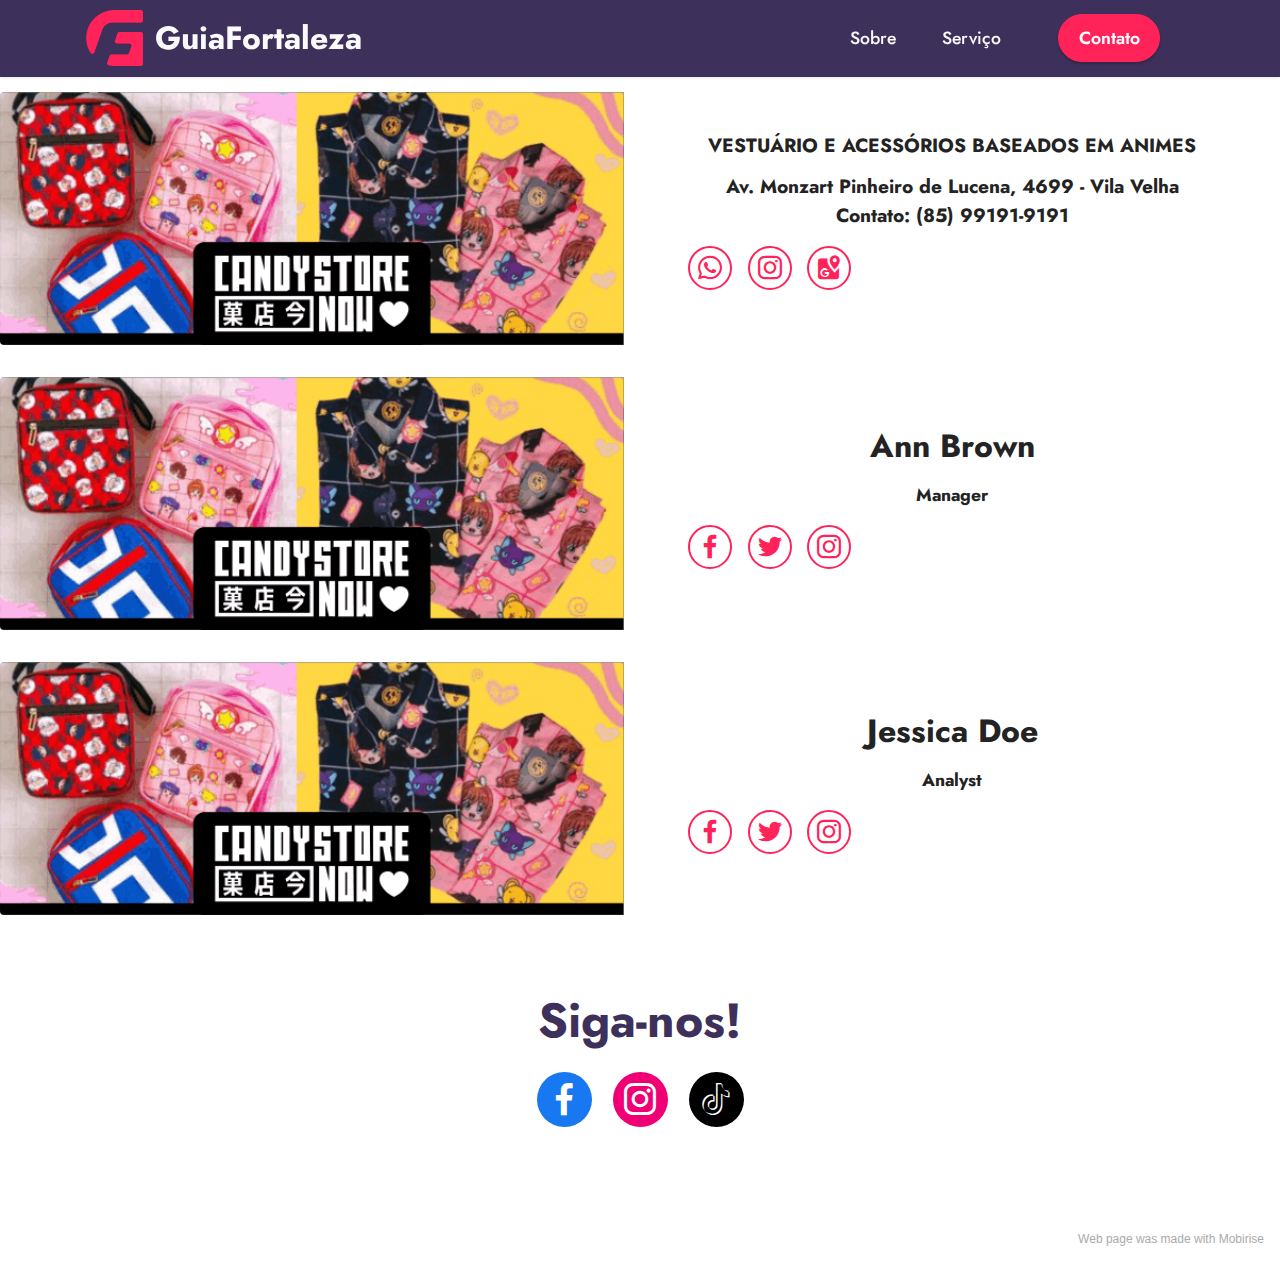
==== commit 3407487e: "Add files via upload" ====
--- a/page1.html
+++ b/page1.html
@@ -77,18 +77,59 @@
                             
                             <div class="social-row display-7">
                                 <div class="soc-item">
+                                    <a href="https://api.whatsapp.com/send?phone=5585991502939&text=Ol%C3%A1%2C%20vi%20seu%20anuncio%20no%20GuiaFortaleza.">
+                                        <span class="mbr-iconfont socicon-whatsapp socicon"></span>
+                                    </a>
+                                </div>
+                                <div class="soc-item">
+                                    <a href="https://instagram.com/candystorenow">
+                                        <span class="mbr-iconfont socicon-instagram socicon"></span>
+                                    </a>
+                                </div>
+                                <div class="soc-item">
+                                    <a href="https://g.page/candystorenow?share">
+                                        <span class="mbr-iconfont socicon-googlemaps socicon"></span>
+                                    </a>
+                                </div>
+                                
+                                
+                            </div>
+                        </div>
+                    </div>
+                </div>
+            </div>
+        </div>
+        <div class="card">
+            <div class="card-wrapper">
+                <div class="row align-items-center">
+                    <div class="col-12 col-md-6">
+                        <div class="image-wrapper">
+                            <img src="assets/images/csn-587x238.png" alt="Mobirise">
+                        </div>
+                    </div>
+                    <div class="col-12 col-md">
+                        <div class="card-box">
+                            <h5 class="card-title mbr-fonts-style m-0 mb-3 display-5">
+                                <strong>Ann Brown</strong>
+                            </h5>
+                            <h6 class="card-subtitle mbr-fonts-style mb-3 display-4">
+                                <strong>Manager</strong>
+                            </h6>
+                            
+                            <div class="social-row display-7">
+                                <div class="soc-item">
                                     <a href="https://www.facebook.com/Mobirise/" target="_blank">
-                                        <span class="mbr-iconfont socicon-whatsapp socicon"></span>
+                                        <span class="mbr-iconfont socicon socicon-facebook"></span>
                                     </a>
                                 </div>
                                 <div class="soc-item">
                                     <a href="https://twitter.com/mobirise" target="_blank">
-                                        <span class="mbr-iconfont socicon-instagram socicon"></span>
+                                        <span class="mbr-iconfont socicon socicon-twitter"></span>
                                     </a>
                                 </div>
                                 <div class="soc-item">
                                     <a href="https://instagram.com/mobirise" target="_blank">
-                                        <span class="mbr-iconfont socicon-googlemaps socicon"></span>
+                                        <span class="mbr-iconfont socicon socicon-instagram"></span>
                                     </a>
                                 </div>
                                 
@@ -99,8 +140,47 @@
                 </div>
             </div>
         </div>
-        
-        
+        <div class="card">
+            <div class="card-wrapper">
+                <div class="row align-items-center">
+                    <div class="col-12 col-md-6">
+                        <div class="image-wrapper">
+                            <img src="assets/images/csn-587x238.png" alt="Mobirise">
+                        </div>
+                    </div>
+                    <div class="col-12 col-md">
+                        <div class="card-box">
+                            <h5 class="card-title mbr-fonts-style m-0 mb-3 display-5">
+                                <strong>Jessica Doe</strong>
+                            </h5>
+                            <h6 class="card-subtitle mbr-fonts-style mb-3 display-4">
+                                <strong>Analyst</strong>
+                            </h6>
+                            
+                            <div class="social-row display-7">
+                                <div class="soc-item">
+                                    <a href="https://www.facebook.com/Mobirise/" target="_blank">
+                                        <span class="mbr-iconfont socicon socicon-facebook"></span>
+                                    </a>
+                                </div>
+                                <div class="soc-item">
+                                    <a href="https://twitter.com/mobirise" target="_blank">
+                                        <span class="mbr-iconfont socicon socicon-twitter"></span>
+                                    </a>
+                                </div>
+                                <div class="soc-item">
+                                    <a href="https://instagram.com/mobirise" target="_blank">
+                                        <span class="mbr-iconfont socicon socicon-instagram"></span>
+                                    </a>
+                                </div>
+                                
+                                
+                            </div>
+                        </div>
+                    </div>
+                </div>
+            </div>
+        </div>
     </div>
 </section>
 
@@ -138,7 +218,7 @@
             </div>
         </div>
     </div>
-</section><section style="background-color: #fff; font-family: -apple-system, BlinkMacSystemFont, 'Segoe UI', 'Roboto', 'Helvetica Neue', Arial, sans-serif; color:#aaa; font-size:12px; padding: 0; align-items: center; display: flex;"><a href="https://mobirise.site/l" style="flex: 1 1; height: 3rem; padding-left: 1rem;"></a><p style="flex: 0 0 auto; margin:0; padding-right:1rem;">Created with Mobirise - <a href="https://mobirise.site/k" style="color:#aaa;">Details here</a></p></section><script src="assets/bootstrap/js/bootstrap.bundle.min.js"></script>  <script src="assets/smoothscroll/smooth-scroll.js"></script>  <script src="assets/ytplayer/index.js"></script>  <script src="assets/dropdown/js/navbar-dropdown.js"></script>  <script src="assets/theme/js/script.js"></script>  
+</section><section style="background-color: #fff; font-family: -apple-system, BlinkMacSystemFont, 'Segoe UI', 'Roboto', 'Helvetica Neue', Arial, sans-serif; color:#aaa; font-size:12px; padding: 0; align-items: center; display: flex;"><a href="https://mobirise.site/q" style="flex: 1 1; height: 3rem; padding-left: 1rem;"></a><p style="flex: 0 0 auto; margin:0; padding-right:1rem;">Web page was <a href="https://mobirise.site/h" style="color:#aaa;">made with</a> Mobirise</p></section><script src="assets/bootstrap/js/bootstrap.bundle.min.js"></script>  <script src="assets/smoothscroll/smooth-scroll.js"></script>  <script src="assets/ytplayer/index.js"></script>  <script src="assets/dropdown/js/navbar-dropdown.js"></script>  <script src="assets/theme/js/script.js"></script>  
   
   
 </body>
